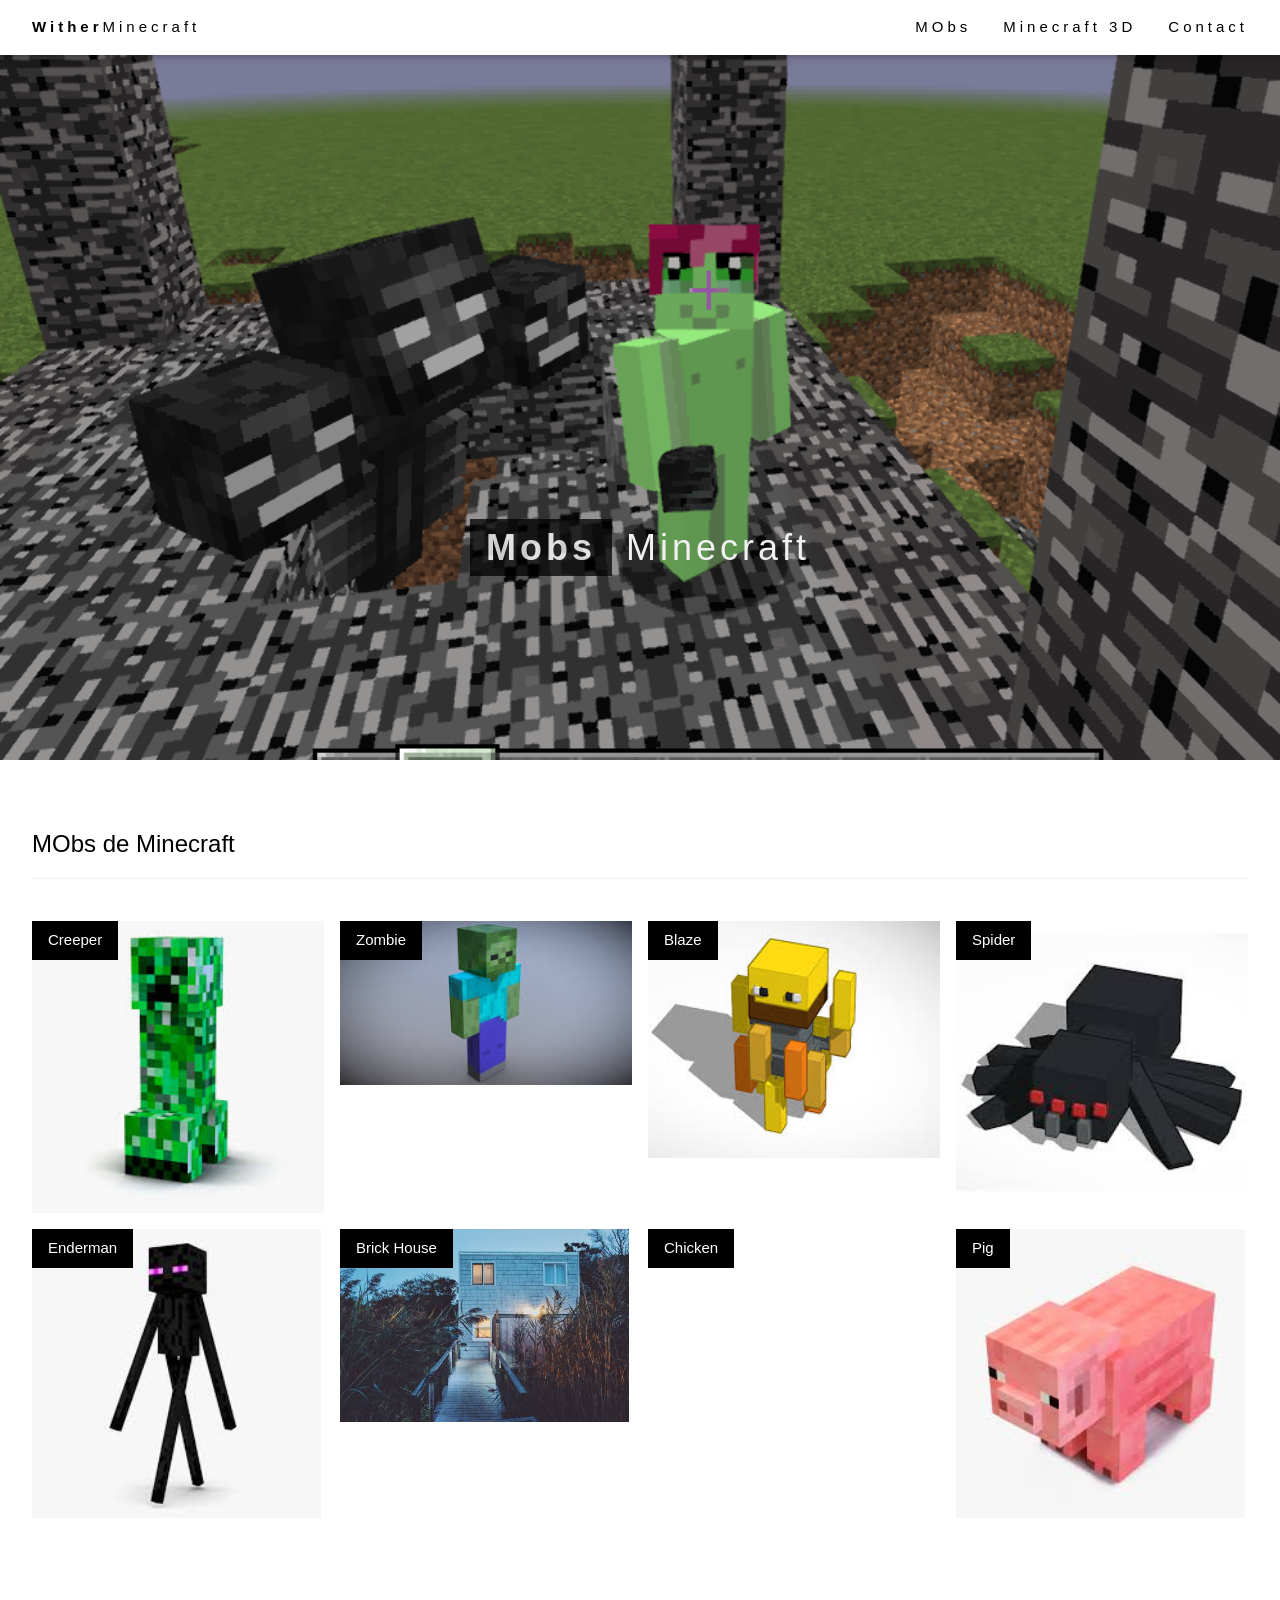
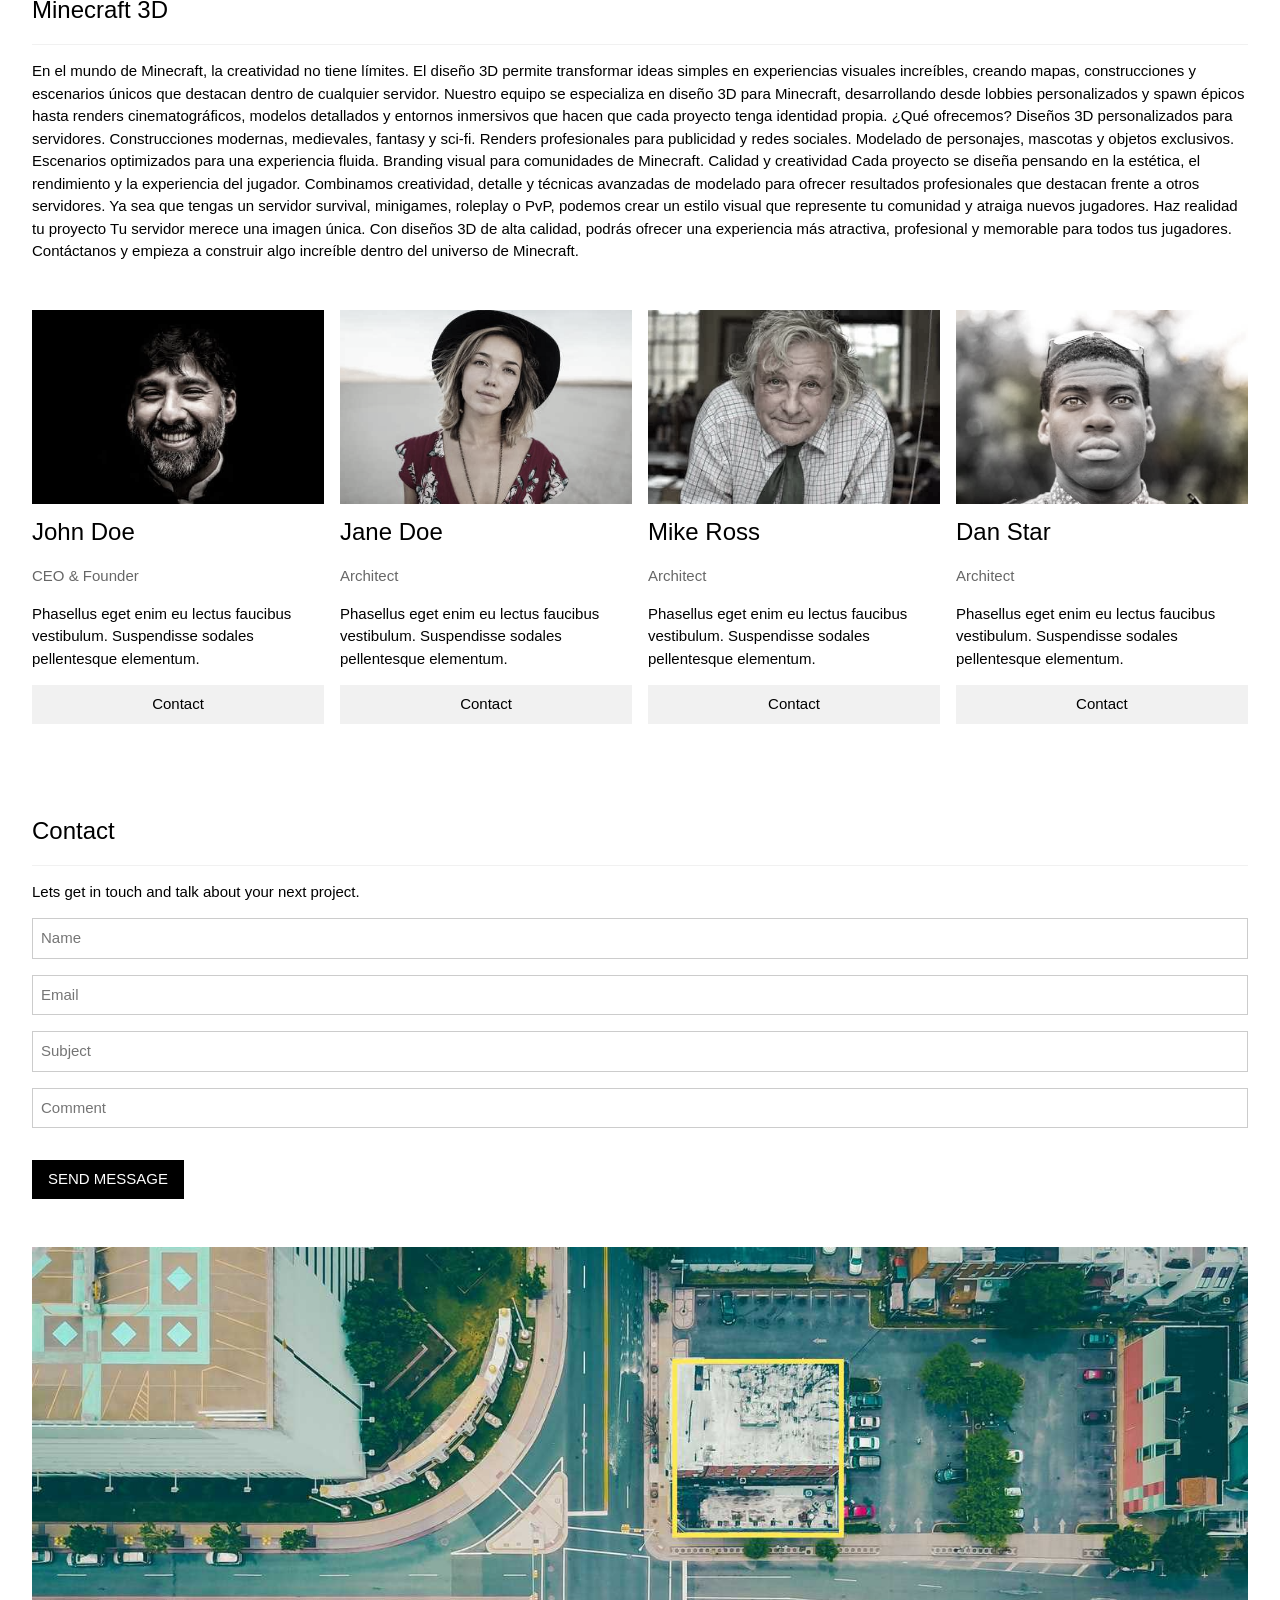
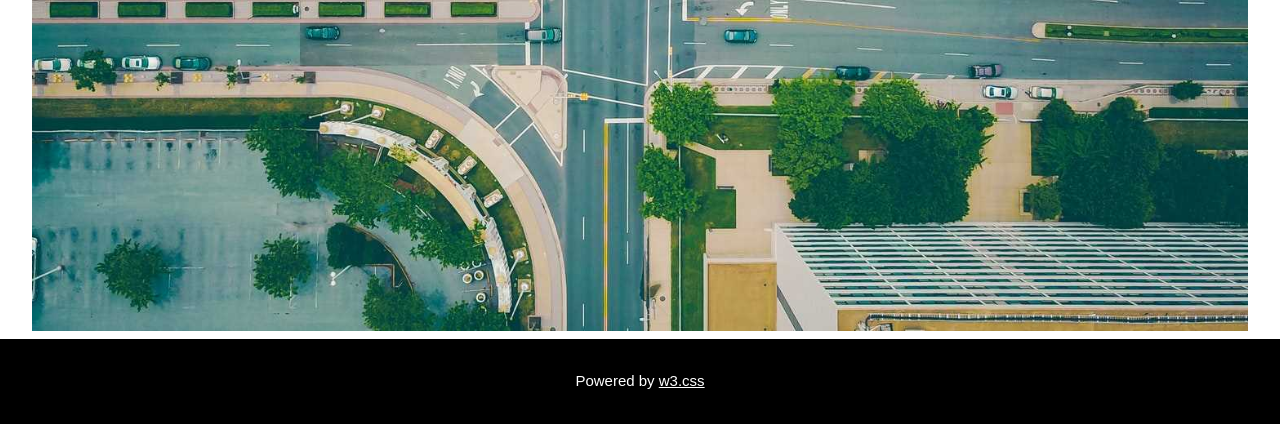
==== ejerciciosconplantillas/Minecraft.html @ 667d0022 "Add Minecraft-themed HTML template This HTML file serves as a template for a Minecraft-themed webpag" ====
<!DOCTYPE html>
<html>
<head>
<title>W3.CSS Template</title>
<meta charset="UTF-8">
<meta name="viewport" content="width=device-width, initial-scale=1">
<link rel="stylesheet" href=" hojadeestilo/style.css">
</head>
<body>

<!-- Navbar (sit on top) -->
<div class="w3-top">
  <div class="w3-bar w3-white w3-wide w3-padding w3-card">
    <a href="#home" class="w3-bar-item w3-button"><b>Wither</b>Minecraft</a>
    <!-- Float links to the right. Hide them on small screens -->
    <div class="w3-right w3-hide-small">
      <a href="#projects" class="w3-bar-item w3-button">MObs</a>
      <a href="#about" class="w3-bar-item w3-button">Minecraft 3D</a>
      <a href="#contact" class="w3-bar-item w3-button">Contact</a>
    </div>
  </div>
</div>

<!-- Header -->
<header class="w3-display-container w3-content w3-wide" style="max-width:1500px;" id="home">
  <img class="w3-image" src="imagenes/Screenshot 2026-05-13 09.23.02.png" alt="Architecture" width="1500" height="800">
  <div class="w3-display-middle w3-margin-top w3-center">
    <h1 class="w3-xxlarge w3-text-white"><span class="w3-padding w3-black w3-opacity-min"><b>Mobs</b></span> <span class="w3-hide-small w3-text-light-grey">Minecraft</span></h1>
  </div>
</header>

<!-- Page content -->
<div class="w3-content w3-padding" style="max-width:1564px">

  <!-- Project Section -->
  <div class="w3-container w3-padding-32" id="projects">
    <h3 class="w3-border-bottom w3-border-light-grey w3-padding-16">MObs de Minecraft</h3>
  </div>

  <div class="w3-row-padding">
    <div class="w3-col l3 m6 w3-margin-bottom">
      <div class="w3-display-container">
        <div class="w3-display-topleft w3-black w3-padding">Creeper</div>
        <img src="imagenes/descarga (9).jpeg" alt="Mob" style="width:100%">
      </div>
    </div>
    <div class="w3-col l3 m6 w3-margin-bottom">
      <div class="w3-display-container">
        <div class="w3-display-topleft w3-black w3-padding">Zombie</div>
        <img src="imagenes/descarga (10).jpeg" alt="Mob" style="width:100%">
      </div>
    </div>
    <div class="w3-col l3 m6 w3-margin-bottom">
      <div class="w3-display-container">
        <div class="w3-display-topleft w3-black w3-padding">Blaze</div>
        <img src="imagenes/descarga (11).jpeg" alt="MOb" style="width:100%">
      </div>
    </div>
    <div class="w3-col l3 m6 w3-margin-bottom">
      <div class="w3-display-container">
        <div class="w3-display-topleft w3-black w3-padding">Spider</div>
        <img src="imagenes/images (6).jpeg" alt="MObs" style="width:100%">
      </div>
    </div>
  </div>

  <div class="w3-row-padding">
    <div class="w3-col l3 m6 w3-margin-bottom">
      <div class="w3-display-container">
        <div class="w3-display-topleft w3-black w3-padding">Enderman</div>
        <img src="imagenes/images (8).jpeg" alt="House" style="width:99%">
      </div>
    </div>
    <div class="w3-col l3 m6 w3-margin-bottom">
      <div class="w3-display-container">
        <div class="w3-display-topleft w3-black w3-padding">Brick House</div>
        <img src="imagenes/house5.jpg" alt="House" style="width:99%">
      </div>
    </div>
    <div class="w3-col l3 m6 w3-margin-bottom">
      <div class="w3-display-container">
        <div class="w3-display-topleft w3-black w3-padding">Chicken</div>
        <img src="imagenes/images (1).png" alt="Mobs" style="width:99%">
      </div>
    </div>
    <div class="w3-col l3 m6 w3-margin-bottom">
      <div class="w3-display-container">
        <div class="w3-display-topleft w3-black w3-padding">Pig</div>
        <img src="imagenes/images (9).jpeg" alt="Mobs" style="width:99%">
      </div>
    </div>
  </div>

  <!-- About Section -->
  <div class="w3-container w3-padding-32" id="about">
    <h3 class="w3-border-bottom w3-border-light-grey w3-padding-16">Minecraft 3D</h3>
    <p>En el mundo de Minecraft, la creatividad no tiene límites. El diseño 3D permite transformar ideas simples en experiencias visuales increíbles, creando mapas, construcciones y escenarios únicos que destacan dentro de cualquier servidor.
Nuestro equipo se especializa en diseño 3D para Minecraft, desarrollando desde lobbies personalizados y spawn épicos hasta renders cinematográficos, modelos detallados y entornos inmersivos que hacen que cada proyecto tenga identidad propia.
¿Qué ofrecemos?


Diseños 3D personalizados para servidores.


Construcciones modernas, medievales, fantasy y sci-fi.


Renders profesionales para publicidad y redes sociales.


Modelado de personajes, mascotas y objetos exclusivos.


Escenarios optimizados para una experiencia fluida.


Branding visual para comunidades de Minecraft.


Calidad y creatividad
Cada proyecto se diseña pensando en la estética, el rendimiento y la experiencia del jugador. Combinamos creatividad, detalle y técnicas avanzadas de modelado para ofrecer resultados profesionales que destacan frente a otros servidores.
Ya sea que tengas un servidor survival, minigames, roleplay o PvP, podemos crear un estilo visual que represente tu comunidad y atraiga nuevos jugadores.
Haz realidad tu proyecto
Tu servidor merece una imagen única. Con diseños 3D de alta calidad, podrás ofrecer una experiencia más atractiva, profesional y memorable para todos tus jugadores.
Contáctanos y empieza a construir algo increíble dentro del universo de Minecraft.
    </p>
  </div>

  <div class="w3-row-padding w3-grayscale">
    <div class="w3-col l3 m6 w3-margin-bottom">
      <img src="imagenes/team2.jpg" alt="John" style="width:100%">
      <h3>John Doe</h3>
      <p class="w3-opacity">CEO & Founder</p>
      <p>Phasellus eget enim eu lectus faucibus vestibulum. Suspendisse sodales pellentesque elementum.</p>
      <p><button class="w3-button w3-light-grey w3-block">Contact</button></p>
    </div>
    <div class="w3-col l3 m6 w3-margin-bottom">
      <img src="imagenes/team1.jpg" alt="Jane" style="width:100%">
      <h3>Jane Doe</h3>
      <p class="w3-opacity">Architect</p>
      <p>Phasellus eget enim eu lectus faucibus vestibulum. Suspendisse sodales pellentesque elementum.</p>
      <p><button class="w3-button w3-light-grey w3-block">Contact</button></p>
    </div>
    <div class="w3-col l3 m6 w3-margin-bottom">
      <img src="imagenes/team3.jpg" alt="Mike" style="width:100%">
      <h3>Mike Ross</h3>
      <p class="w3-opacity">Architect</p>
      <p>Phasellus eget enim eu lectus faucibus vestibulum. Suspendisse sodales pellentesque elementum.</p>
      <p><button class="w3-button w3-light-grey w3-block">Contact</button></p>
    </div>
    <div class="w3-col l3 m6 w3-margin-bottom">
      <img src="imagenes/team4.jpg" alt="Dan" style="width:100%">
      <h3>Dan Star</h3>
      <p class="w3-opacity">Architect</p>
      <p>Phasellus eget enim eu lectus faucibus vestibulum. Suspendisse sodales pellentesque elementum.</p>
      <p><button class="w3-button w3-light-grey w3-block">Contact</button></p>
    </div>
  </div>

  <!-- Contact Section -->
  <div class="w3-container w3-padding-32" id="contact">
    <h3 class="w3-border-bottom w3-border-light-grey w3-padding-16">Contact</h3>
    <p>Lets get in touch and talk about your next project.</p>
    <form action="/action_page.php" target="_blank">
      <input class="w3-input w3-border" type="text" placeholder="Name" required name="Name">
      <input class="w3-input w3-section w3-border" type="text" placeholder="Email" required name="Email">
      <input class="w3-input w3-section w3-border" type="text" placeholder="Subject" required name="Subject">
      <input class="w3-input w3-section w3-border" type="text" placeholder="Comment" required name="Comment">
      <button class="w3-button w3-black w3-section" type="submit">
        <i class="fa fa-paper-plane"></i> SEND MESSAGE
      </button>
    </form>
  </div>
  
<!-- Image of location/map -->
<div class="w3-container">
  <img src="imagenes/map.jpg" class="w3-image" style="width:100%">
</div>

<!-- End page content -->
</div>


<!-- Footer -->
<footer class="w3-center w3-black w3-padding-16">
  <p>Powered by <a href="https://www.w3schools.com/w3css/default.asp" title="W3.CSS" target="_blank" class="w3-hover-text-green">w3.css</a></p>
</footer>

</body>
</html>
---- ejerciciosconplantillas/hojadeestilo/style.css ----
/* W3.CSS 4.15 December 2020 by Jan Egil and Borge Refsnes */
html{box-sizing:border-box}*,*:before,*:after{box-sizing:inherit}
/* Extract from normalize.css by Nicolas Gallagher and Jonathan Neal git.io/normalize */
html{-ms-text-size-adjust:100%;-webkit-text-size-adjust:100%}body{margin:0}
article,aside,details,figcaption,figure,footer,header,main,menu,nav,section{display:block}summary{display:list-item}
audio,canvas,progress,video{display:inline-block}progress{vertical-align:baseline}
audio:not([controls]){display:none;height:0}[hidden],template{display:none}
a{background-color:transparent}a:active,a:hover{outline-width:0}
abbr[title]{border-bottom:none;text-decoration:underline;text-decoration:underline dotted}
b,strong{font-weight:bolder}dfn{font-style:italic}mark{background:#ff0;color:#000}
small{font-size:80%}sub,sup{font-size:75%;line-height:0;position:relative;vertical-align:baseline}
sub{bottom:-0.25em}sup{top:-0.5em}figure{margin:1em 40px}img{border-style:none}
code,kbd,pre,samp{font-family:monospace,monospace;font-size:1em}hr{box-sizing:content-box;height:0;overflow:visible}
button,input,select,textarea,optgroup{font:inherit;margin:0}optgroup{font-weight:bold}
button,input{overflow:visible}button,select{text-transform:none}
button,[type=button],[type=reset],[type=submit]{-webkit-appearance:button}
button::-moz-focus-inner,[type=button]::-moz-focus-inner,[type=reset]::-moz-focus-inner,[type=submit]::-moz-focus-inner{border-style:none;padding:0}
button:-moz-focusring,[type=button]:-moz-focusring,[type=reset]:-moz-focusring,[type=submit]:-moz-focusring{outline:1px dotted ButtonText}
fieldset{border:1px solid #c0c0c0;margin:0 2px;padding:.35em .625em .75em}
legend{color:inherit;display:table;max-width:100%;padding:0;white-space:normal}textarea{overflow:auto}
[type=checkbox],[type=radio]{padding:0}
[type=number]::-webkit-inner-spin-button,[type=number]::-webkit-outer-spin-button{height:auto}
[type=search]{-webkit-appearance:textfield;outline-offset:-2px}
[type=search]::-webkit-search-decoration{-webkit-appearance:none}
::-webkit-file-upload-button{-webkit-appearance:button;font:inherit}
/* End extract */
html,body{font-family:Verdana,sans-serif;font-size:15px;line-height:1.5}html{overflow-x:hidden}
h1{font-size:36px}h2{font-size:30px}h3{font-size:24px}h4{font-size:20px}h5{font-size:18px}h6{font-size:16px}
.w3-serif{font-family:serif}.w3-sans-serif{font-family:sans-serif}.w3-cursive{font-family:cursive}.w3-monospace{font-family:monospace}
h1,h2,h3,h4,h5,h6{font-family:"Segoe UI",Arial,sans-serif;font-weight:400;margin:10px 0}.w3-wide{letter-spacing:4px}
hr{border:0;border-top:1px solid #eee;margin:20px 0}
.w3-image{max-width:100%;height:auto}img{vertical-align:middle}a{color:inherit}
.w3-table,.w3-table-all{border-collapse:collapse;border-spacing:0;width:100%;display:table}.w3-table-all{border:1px solid #ccc}
.w3-bordered tr,.w3-table-all tr{border-bottom:1px solid #ddd}.w3-striped tbody tr:nth-child(even){background-color:#f1f1f1}
.w3-table-all tr:nth-child(odd){background-color:#fff}.w3-table-all tr:nth-child(even){background-color:#f1f1f1}
.w3-hoverable tbody tr:hover,.w3-ul.w3-hoverable li:hover{background-color:#ccc}.w3-centered tr th,.w3-centered tr td{text-align:center}
.w3-table td,.w3-table th,.w3-table-all td,.w3-table-all th{padding:8px 8px;display:table-cell;text-align:left;vertical-align:top}
.w3-table th:first-child,.w3-table td:first-child,.w3-table-all th:first-child,.w3-table-all td:first-child{padding-left:16px}
.w3-btn,.w3-button{border:none;display:inline-block;padding:8px 16px;vertical-align:middle;overflow:hidden;text-decoration:none;color:inherit;background-color:inherit;text-align:center;cursor:pointer;white-space:nowrap}
.w3-btn:hover{box-shadow:0 8px 16px 0 rgba(0,0,0,0.2),0 6px 20px 0 rgba(0,0,0,0.19)}
.w3-btn,.w3-button{-webkit-touch-callout:none;-webkit-user-select:none;-khtml-user-select:none;-moz-user-select:none;-ms-user-select:none;user-select:none}   
.w3-disabled,.w3-btn:disabled,.w3-button:disabled{cursor:not-allowed;opacity:0.3}.w3-disabled *,:disabled *{pointer-events:none}
.w3-btn.w3-disabled:hover,.w3-btn:disabled:hover{box-shadow:none}
.w3-badge,.w3-tag{background-color:#000;color:#fff;display:inline-block;padding-left:8px;padding-right:8px;text-align:center}.w3-badge{border-radius:50%}
.w3-ul{list-style-type:none;padding:0;margin:0}.w3-ul li{padding:8px 16px;border-bottom:1px solid #ddd}.w3-ul li:last-child{border-bottom:none}
.w3-tooltip,.w3-display-container{position:relative}.w3-tooltip .w3-text{display:none}.w3-tooltip:hover .w3-text{display:inline-block}
.w3-ripple:active{opacity:0.5}.w3-ripple{transition:opacity 0s}
.w3-input{padding:8px;display:block;border:none;border-bottom:1px solid #ccc;width:100%}
.w3-select{padding:9px 0;width:100%;border:none;border-bottom:1px solid #ccc}
.w3-dropdown-click,.w3-dropdown-hover{position:relative;display:inline-block;cursor:pointer}
.w3-dropdown-hover:hover .w3-dropdown-content{display:block}
.w3-dropdown-hover:first-child,.w3-dropdown-click:hover{background-color:#ccc;color:#000}
.w3-dropdown-hover:hover > .w3-button:first-child,.w3-dropdown-click:hover > .w3-button:first-child{background-color:#ccc;color:#000}
.w3-dropdown-content{cursor:auto;color:#000;background-color:#fff;display:none;position:absolute;min-width:160px;margin:0;padding:0;z-index:1}
.w3-check,.w3-radio{width:24px;height:24px;position:relative;top:6px}
.w3-sidebar{height:100%;width:200px;background-color:#fff;position:fixed!important;z-index:1;overflow:auto}
.w3-bar-block .w3-dropdown-hover,.w3-bar-block .w3-dropdown-click{width:100%}
.w3-bar-block .w3-dropdown-hover .w3-dropdown-content,.w3-bar-block .w3-dropdown-click .w3-dropdown-content{min-width:100%}
.w3-bar-block .w3-dropdown-hover .w3-button,.w3-bar-block .w3-dropdown-click .w3-button{width:100%;text-align:left;padding:8px 16px}
.w3-main,#main{transition:margin-left .4s}
.w3-modal{z-index:3;display:none;padding-top:100px;position:fixed;left:0;top:0;width:100%;height:100%;overflow:auto;background-color:rgb(0,0,0);background-color:rgba(0,0,0,0.4)}
.w3-modal-content{margin:auto;background-color:#fff;position:relative;padding:0;outline:0;width:600px}
.w3-bar{width:100%;overflow:hidden}.w3-center .w3-bar{display:inline-block;width:auto}
.w3-bar .w3-bar-item{padding:8px 16px;float:left;width:auto;border:none;display:block;outline:0}
.w3-bar .w3-dropdown-hover,.w3-bar .w3-dropdown-click{position:static;float:left}
.w3-bar .w3-button{white-space:normal}
.w3-bar-block .w3-bar-item{width:100%;display:block;padding:8px 16px;text-align:left;border:none;white-space:normal;float:none;outline:0}
.w3-bar-block.w3-center .w3-bar-item{text-align:center}.w3-block{display:block;width:100%}
.w3-responsive{display:block;overflow-x:auto}
.w3-container:after,.w3-container:before,.w3-panel:after,.w3-panel:before,.w3-row:after,.w3-row:before,.w3-row-padding:after,.w3-row-padding:before,
.w3-cell-row:before,.w3-cell-row:after,.w3-clear:after,.w3-clear:before,.w3-bar:before,.w3-bar:after{content:"";display:table;clear:both}
.w3-col,.w3-half,.w3-third,.w3-twothird,.w3-threequarter,.w3-quarter{float:left;width:100%}
.w3-col.s1{width:8.33333%}.w3-col.s2{width:16.66666%}.w3-col.s3{width:24.99999%}.w3-col.s4{width:33.33333%}
.w3-col.s5{width:41.66666%}.w3-col.s6{width:49.99999%}.w3-col.s7{width:58.33333%}.w3-col.s8{width:66.66666%}
.w3-col.s9{width:74.99999%}.w3-col.s10{width:83.33333%}.w3-col.s11{width:91.66666%}.w3-col.s12{width:99.99999%}
@media (min-width:601px){.w3-col.m1{width:8.33333%}.w3-col.m2{width:16.66666%}.w3-col.m3,.w3-quarter{width:24.99999%}.w3-col.m4,.w3-third{width:33.33333%}
.w3-col.m5{width:41.66666%}.w3-col.m6,.w3-half{width:49.99999%}.w3-col.m7{width:58.33333%}.w3-col.m8,.w3-twothird{width:66.66666%}
.w3-col.m9,.w3-threequarter{width:74.99999%}.w3-col.m10{width:83.33333%}.w3-col.m11{width:91.66666%}.w3-col.m12{width:99.99999%}}
@media (min-width:993px){.w3-col.l1{width:8.33333%}.w3-col.l2{width:16.66666%}.w3-col.l3{width:24.99999%}.w3-col.l4{width:33.33333%}
.w3-col.l5{width:41.66666%}.w3-col.l6{width:49.99999%}.w3-col.l7{width:58.33333%}.w3-col.l8{width:66.66666%}
.w3-col.l9{width:74.99999%}.w3-col.l10{width:83.33333%}.w3-col.l11{width:91.66666%}.w3-col.l12{width:99.99999%}}
.w3-rest{overflow:hidden}.w3-stretch{margin-left:-16px;margin-right:-16px}
.w3-content,.w3-auto{margin-left:auto;margin-right:auto}.w3-content{max-width:980px}.w3-auto{max-width:1140px}
.w3-cell-row{display:table;width:100%}.w3-cell{display:table-cell}
.w3-cell-top{vertical-align:top}.w3-cell-middle{vertical-align:middle}.w3-cell-bottom{vertical-align:bottom}
.w3-hide{display:none!important}.w3-show-block,.w3-show{display:block!important}.w3-show-inline-block{display:inline-block!important}
@media (max-width:1205px){.w3-auto{max-width:95%}}
@media (max-width:600px){.w3-modal-content{margin:0 10px;width:auto!important}.w3-modal{padding-top:30px}
.w3-dropdown-hover.w3-mobile .w3-dropdown-content,.w3-dropdown-click.w3-mobile .w3-dropdown-content{position:relative}	
.w3-hide-small{display:none!important}.w3-mobile{display:block;width:100%!important}.w3-bar-item.w3-mobile,.w3-dropdown-hover.w3-mobile,.w3-dropdown-click.w3-mobile{text-align:center}
.w3-dropdown-hover.w3-mobile,.w3-dropdown-hover.w3-mobile .w3-btn,.w3-dropdown-hover.w3-mobile .w3-button,.w3-dropdown-click.w3-mobile,.w3-dropdown-click.w3-mobile .w3-btn,.w3-dropdown-click.w3-mobile .w3-button{width:100%}}
@media (max-width:768px){.w3-modal-content{width:500px}.w3-modal{padding-top:50px}}
@media (min-width:993px){.w3-modal-content{width:900px}.w3-hide-large{display:none!important}.w3-sidebar.w3-collapse{display:block!important}}
@media (max-width:992px) and (min-width:601px){.w3-hide-medium{display:none!important}}
@media (max-width:992px){.w3-sidebar.w3-collapse{display:none}.w3-main{margin-left:0!important;margin-right:0!important}.w3-auto{max-width:100%}}
.w3-top,.w3-bottom{position:fixed;width:100%;z-index:1}.w3-top{top:0}.w3-bottom{bottom:0}
.w3-overlay{position:fixed;display:none;width:100%;height:100%;top:0;left:0;right:0;bottom:0;background-color:rgba(0,0,0,0.5);z-index:2}
.w3-display-topleft{position:absolute;left:0;top:0}.w3-display-topright{position:absolute;right:0;top:0}
.w3-display-bottomleft{position:absolute;left:0;bottom:0}.w3-display-bottomright{position:absolute;right:0;bottom:0}
.w3-display-middle{position:absolute;top:70%;left:50%;transform:translate(-50%,-50%);-ms-transform:translate(-50%,-50%)}
.w3-display-left{position:absolute;top:50%;left:0%;transform:translate(0%,-50%);-ms-transform:translate(-0%,-50%)}
.w3-display-right{position:absolute;top:50%;right:0%;transform:translate(0%,-50%);-ms-transform:translate(0%,-50%)}
.w3-display-topmiddle{position:absolute;left:50%;top:0;transform:translate(-50%,0%);-ms-transform:translate(-50%,0%)}
.w3-display-bottommiddle{position:absolute;left:50%;bottom:0;transform:translate(-50%,0%);-ms-transform:translate(-50%,0%)}
.w3-display-container:hover .w3-display-hover{display:block}.w3-display-container:hover span.w3-display-hover{display:inline-block}.w3-display-hover{display:none}
.w3-display-position{position:absolute}
.w3-circle{border-radius:50%}
.w3-round-small{border-radius:2px}.w3-round,.w3-round-medium{border-radius:4px}.w3-round-large{border-radius:8px}.w3-round-xlarge{border-radius:16px}.w3-round-xxlarge{border-radius:32px}
.w3-row-padding,.w3-row-padding>.w3-half,.w3-row-padding>.w3-third,.w3-row-padding>.w3-twothird,.w3-row-padding>.w3-threequarter,.w3-row-padding>.w3-quarter,.w3-row-padding>.w3-col{padding:0 8px}
.w3-container,.w3-panel{padding:0.01em 16px}.w3-panel{margin-top:16px;margin-bottom:16px}
.w3-code,.w3-codespan{font-family:Consolas,"courier new";font-size:16px}
.w3-code{width:auto;background-color:#fff;padding:8px 12px;border-left:4px solid #4CAF50;word-wrap:break-word}
.w3-codespan{color:crimson;background-color:#f1f1f1;padding-left:4px;padding-right:4px;font-size:110%}
.w3-card,.w3-card-2{box-shadow:0 2px 5px 0 rgba(0,0,0,0.16),0 2px 10px 0 rgba(0,0,0,0.12)}
.w3-card-4,.w3-hover-shadow:hover{box-shadow:0 4px 10px 0 rgba(0,0,0,0.2),0 4px 20px 0 rgba(0,0,0,0.19)}
.w3-spin{animation:w3-spin 2s infinite linear}@keyframes w3-spin{0%{transform:rotate(0deg)}100%{transform:rotate(359deg)}}
.w3-animate-fading{animation:fading 10s infinite}@keyframes fading{0%{opacity:0}50%{opacity:1}100%{opacity:0}}
.w3-animate-opacity{animation:opac 0.8s}@keyframes opac{from{opacity:0} to{opacity:1}}
.w3-animate-top{position:relative;animation:animatetop 0.4s}@keyframes animatetop{from{top:-300px;opacity:0} to{top:0;opacity:1}}
.w3-animate-left{position:relative;animation:animateleft 0.4s}@keyframes animateleft{from{left:-300px;opacity:0} to{left:0;opacity:1}}
.w3-animate-right{position:relative;animation:animateright 0.4s}@keyframes animateright{from{right:-300px;opacity:0} to{right:0;opacity:1}}
.w3-animate-bottom{position:relative;animation:animatebottom 0.4s}@keyframes animatebottom{from{bottom:-300px;opacity:0} to{bottom:0;opacity:1}}
.w3-animate-zoom {animation:animatezoom 0.6s}@keyframes animatezoom{from{transform:scale(0)} to{transform:scale(1)}}
.w3-animate-input{transition:width 0.4s ease-in-out}.w3-animate-input:focus{width:100%!important}
.w3-opacity,.w3-hover-opacity:hover{opacity:0.60}.w3-opacity-off,.w3-hover-opacity-off:hover{opacity:1}
.w3-opacity-max{opacity:0.25}.w3-opacity-min{opacity:0.75}
.w3-greyscale-max,.w3-grayscale-max,.w3-hover-greyscale:hover,.w3-hover-grayscale:hover{filter:grayscale(100%)}
.w3-greyscale,.w3-grayscale{filter:grayscale(75%)}.w3-greyscale-min,.w3-grayscale-min{filter:grayscale(50%)}
.w3-sepia{filter:sepia(75%)}.w3-sepia-max,.w3-hover-sepia:hover{filter:sepia(100%)}.w3-sepia-min{filter:sepia(50%)}
.w3-tiny{font-size:10px!important}.w3-small{font-size:12px!important}.w3-medium{font-size:15px!important}.w3-large{font-size:18px!important}
.w3-xlarge{font-size:24px!important}.w3-xxlarge{font-size:36px!important}.w3-xxxlarge{font-size:48px!important}.w3-jumbo{font-size:64px!important}
.w3-left-align{text-align:left!important}.w3-right-align{text-align:right!important}.w3-justify{text-align:justify!important}.w3-center{text-align:center!important}
.w3-border-0{border:0!important}.w3-border{border:1px solid #ccc!important}
.w3-border-top{border-top:1px solid #ccc!important}.w3-border-bottom{border-bottom:1px solid #ccc!important}
.w3-border-left{border-left:1px solid #ccc!important}.w3-border-right{border-right:1px solid #ccc!important}
.w3-topbar{border-top:6px solid #ccc!important}.w3-bottombar{border-bottom:6px solid #ccc!important}
.w3-leftbar{border-left:6px solid #ccc!important}.w3-rightbar{border-right:6px solid #ccc!important}
.w3-section,.w3-code{margin-top:16px!important;margin-bottom:16px!important}
.w3-margin{margin:16px!important}.w3-margin-top{margin-top:16px!important}.w3-margin-bottom{margin-bottom:16px!important}
.w3-margin-left{margin-left:16px!important}.w3-margin-right{margin-right:16px!important}
.w3-padding-small{padding:4px 8px!important}.w3-padding{padding:8px 16px!important}.w3-padding-large{padding:12px 24px!important}
.w3-padding-16{padding-top:16px!important;padding-bottom:16px!important}.w3-padding-24{padding-top:24px!important;padding-bottom:24px!important}
.w3-padding-32{padding-top:32px!important;padding-bottom:32px!important}.w3-padding-48{padding-top:48px!important;padding-bottom:48px!important}
.w3-padding-64{padding-top:64px!important;padding-bottom:64px!important}
.w3-padding-top-64{padding-top:64px!important}.w3-padding-top-48{padding-top:48px!important}
.w3-padding-top-32{padding-top:32px!important}.w3-padding-top-24{padding-top:24px!important}
.w3-left{float:left!important}.w3-right{float:right!important}
.w3-button:hover{color:#000!important;background-color:#ccc!important}
.w3-transparent,.w3-hover-none:hover{background-color:transparent!important}
.w3-hover-none:hover{box-shadow:none!important}
/* Colors */
.w3-amber,.w3-hover-amber:hover{color:#000!important;background-color:#ffc107!important}
.w3-aqua,.w3-hover-aqua:hover{color:#000!important;background-color:#00ffff!important}
.w3-blue,.w3-hover-blue:hover{color:#fff!important;background-color:#2196F3!important}
.w3-light-blue,.w3-hover-light-blue:hover{color:#000!important;background-color:#87CEEB!important}
.w3-brown,.w3-hover-brown:hover{color:#fff!important;background-color:#795548!important}
.w3-cyan,.w3-hover-cyan:hover{color:#000!important;background-color:#00bcd4!important}
.w3-blue-grey,.w3-hover-blue-grey:hover,.w3-blue-gray,.w3-hover-blue-gray:hover{color:#fff!important;background-color:#607d8b!important}
.w3-green,.w3-hover-green:hover{color:#fff!important;background-color:#4CAF50!important}
.w3-light-green,.w3-hover-light-green:hover{color:#000!important;background-color:#8bc34a!important}
.w3-indigo,.w3-hover-indigo:hover{color:#fff!important;background-color:#3f51b5!important}
.w3-khaki,.w3-hover-khaki:hover{color:#000!important;background-color:#f0e68c!important}
.w3-lime,.w3-hover-lime:hover{color:#000!important;background-color:#cddc39!important}
.w3-orange,.w3-hover-orange:hover{color:#000!important;background-color:#ff9800!important}
.w3-deep-orange,.w3-hover-deep-orange:hover{color:#fff!important;background-color:#ff5722!important}
.w3-pink,.w3-hover-pink:hover{color:#fff!important;background-color:#e91e63!important}
.w3-purple,.w3-hover-purple:hover{color:#fff!important;background-color:#9c27b0!important}
.w3-deep-purple,.w3-hover-deep-purple:hover{color:#fff!important;background-color:#673ab7!important}
.w3-red,.w3-hover-red:hover{color:#fff!important;background-color:#f44336!important}
.w3-sand,.w3-hover-sand:hover{color:#000!important;background-color:#fdf5e6!important}
.w3-teal,.w3-hover-teal:hover{color:#fff!important;background-color:#009688!important}
.w3-yellow,.w3-hover-yellow:hover{color:#000!important;background-color:#ffeb3b!important}
.w3-white,.w3-hover-white:hover{color:#000!important;background-color:#fff!important}
.w3-black,.w3-hover-black:hover{color:#fff!important;background-color:#000!important}
.w3-grey,.w3-hover-grey:hover,.w3-gray,.w3-hover-gray:hover{color:#000!important;background-color:#9e9e9e!important}
.w3-light-grey,.w3-hover-light-grey:hover,.w3-light-gray,.w3-hover-light-gray:hover{color:#000!important;background-color:#f1f1f1!important}
.w3-dark-grey,.w3-hover-dark-grey:hover,.w3-dark-gray,.w3-hover-dark-gray:hover{color:#fff!important;background-color:#616161!important}
.w3-pale-red,.w3-hover-pale-red:hover{color:#000!important;background-color:#ffdddd!important}
.w3-pale-green,.w3-hover-pale-green:hover{color:#000!important;background-color:#ddffdd!important}
.w3-pale-yellow,.w3-hover-pale-yellow:hover{color:#000!important;background-color:#ffffcc!important}
.w3-pale-blue,.w3-hover-pale-blue:hover{color:#000!important;background-color:#ddffff!important}
.w3-text-amber,.w3-hover-text-amber:hover{color:#ffc107!important}
.w3-text-aqua,.w3-hover-text-aqua:hover{color:#00ffff!important}
.w3-text-blue,.w3-hover-text-blue:hover{color:#2196F3!important}
.w3-text-light-blue,.w3-hover-text-light-blue:hover{color:#87CEEB!important}
.w3-text-brown,.w3-hover-text-brown:hover{color:#795548!important}
.w3-text-cyan,.w3-hover-text-cyan:hover{color:#00bcd4!important}
.w3-text-blue-grey,.w3-hover-text-blue-grey:hover,.w3-text-blue-gray,.w3-hover-text-blue-gray:hover{color:#607d8b!important}
.w3-text-green,.w3-hover-text-green:hover{color:#4CAF50!important}
.w3-text-light-green,.w3-hover-text-light-green:hover{color:#8bc34a!important}
.w3-text-indigo,.w3-hover-text-indigo:hover{color:#3f51b5!important}
.w3-text-khaki,.w3-hover-text-khaki:hover{color:#b4aa50!important}
.w3-text-lime,.w3-hover-text-lime:hover{color:#cddc39!important}
.w3-text-orange,.w3-hover-text-orange:hover{color:#ff9800!important}
.w3-text-deep-orange,.w3-hover-text-deep-orange:hover{color:#ff5722!important}
.w3-text-pink,.w3-hover-text-pink:hover{color:#e91e63!important}
.w3-text-purple,.w3-hover-text-purple:hover{color:#9c27b0!important}
.w3-text-deep-purple,.w3-hover-text-deep-purple:hover{color:#673ab7!important}
.w3-text-red,.w3-hover-text-red:hover{color:#f44336!important}
.w3-text-sand,.w3-hover-text-sand:hover{color:#fdf5e6!important}
.w3-text-teal,.w3-hover-text-teal:hover{color:#009688!important}
.w3-text-yellow,.w3-hover-text-yellow:hover{color:#d2be0e!important}
.w3-text-white,.w3-hover-text-white:hover{color:#fff!important}
.w3-text-black,.w3-hover-text-black:hover{color:#000!important}
.w3-text-grey,.w3-hover-text-grey:hover,.w3-text-gray,.w3-hover-text-gray:hover{color:#757575!important}
.w3-text-light-grey,.w3-hover-text-light-grey:hover,.w3-text-light-gray,.w3-hover-text-light-gray:hover{color:#f1f1f1!important}
.w3-text-dark-grey,.w3-hover-text-dark-grey:hover,.w3-text-dark-gray,.w3-hover-text-dark-gray:hover{color:#3a3a3a!important}
.w3-border-amber,.w3-hover-border-amber:hover{border-color:#ffc107!important}
.w3-border-aqua,.w3-hover-border-aqua:hover{border-color:#00ffff!important}
.w3-border-blue,.w3-hover-border-blue:hover{border-color:#2196F3!important}
.w3-border-light-blue,.w3-hover-border-light-blue:hover{border-color:#87CEEB!important}
.w3-border-brown,.w3-hover-border-brown:hover{border-color:#795548!important}
.w3-border-cyan,.w3-hover-border-cyan:hover{border-color:#00bcd4!important}
.w3-border-blue-grey,.w3-hover-border-blue-grey:hover,.w3-border-blue-gray,.w3-hover-border-blue-gray:hover{border-color:#607d8b!important}
.w3-border-green,.w3-hover-border-green:hover{border-color:#4CAF50!important}
.w3-border-light-green,.w3-hover-border-light-green:hover{border-color:#8bc34a!important}
.w3-border-indigo,.w3-hover-border-indigo:hover{border-color:#3f51b5!important}
.w3-border-khaki,.w3-hover-border-khaki:hover{border-color:#f0e68c!important}
.w3-border-lime,.w3-hover-border-lime:hover{border-color:#cddc39!important}
.w3-border-orange,.w3-hover-border-orange:hover{border-color:#ff9800!important}
.w3-border-deep-orange,.w3-hover-border-deep-orange:hover{border-color:#ff5722!important}
.w3-border-pink,.w3-hover-border-pink:hover{border-color:#e91e63!important}
.w3-border-purple,.w3-hover-border-purple:hover{border-color:#9c27b0!important}
.w3-border-deep-purple,.w3-hover-border-deep-purple:hover{border-color:#673ab7!important}
.w3-border-red,.w3-hover-border-red:hover{border-color:#f44336!important}
.w3-border-sand,.w3-hover-border-sand:hover{border-color:#fdf5e6!important}
.w3-border-teal,.w3-hover-border-teal:hover{border-color:#009688!important}
.w3-border-yellow,.w3-hover-border-yellow:hover{border-color:#ffeb3b!important}
.w3-border-white,.w3-hover-border-white:hover{border-color:#fff!important}
.w3-border-black,.w3-hover-border-black:hover{border-color:#000!important}
.w3-border-grey,.w3-hover-border-grey:hover,.w3-border-gray,.w3-hover-border-gray:hover{border-color:#9e9e9e!important}
.w3-border-light-grey,.w3-hover-border-light-grey:hover,.w3-border-light-gray,.w3-hover-border-light-gray:hover{border-color:#f1f1f1!important}
.w3-border-dark-grey,.w3-hover-border-dark-grey:hover,.w3-border-dark-gray,.w3-hover-border-dark-gray:hover{border-color:#616161!important}
.w3-border-pale-red,.w3-hover-border-pale-red:hover{border-color:#ffe7e7!important}.w3-border-pale-green,.w3-hover-border-pale-green:hover{border-color:#e7ffe7!important}
.w3-border-pale-yellow,.w3-hover-border-pale-yellow:hover{border-color:#ffffcc!important}.w3-border-pale-blue,.w3-hover-border-pale-blue:hover{border-color:#e7ffff!important}
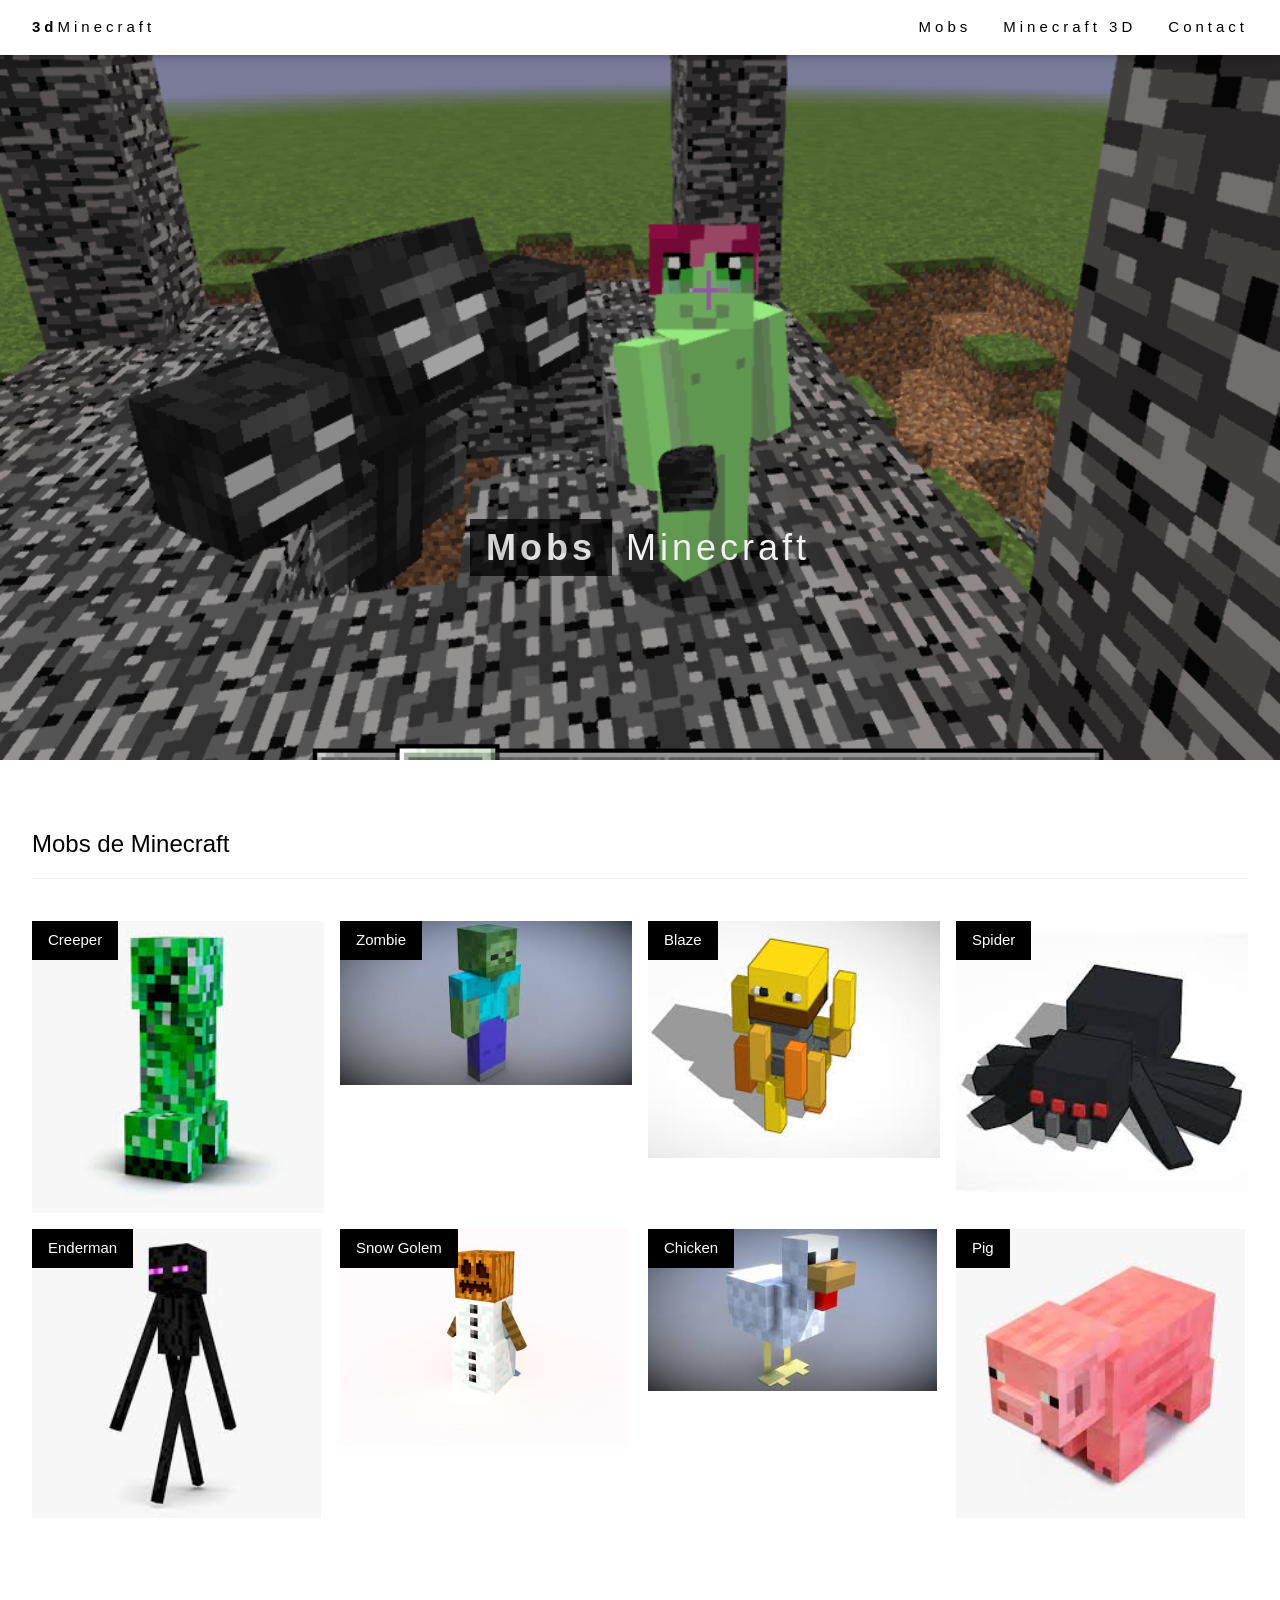
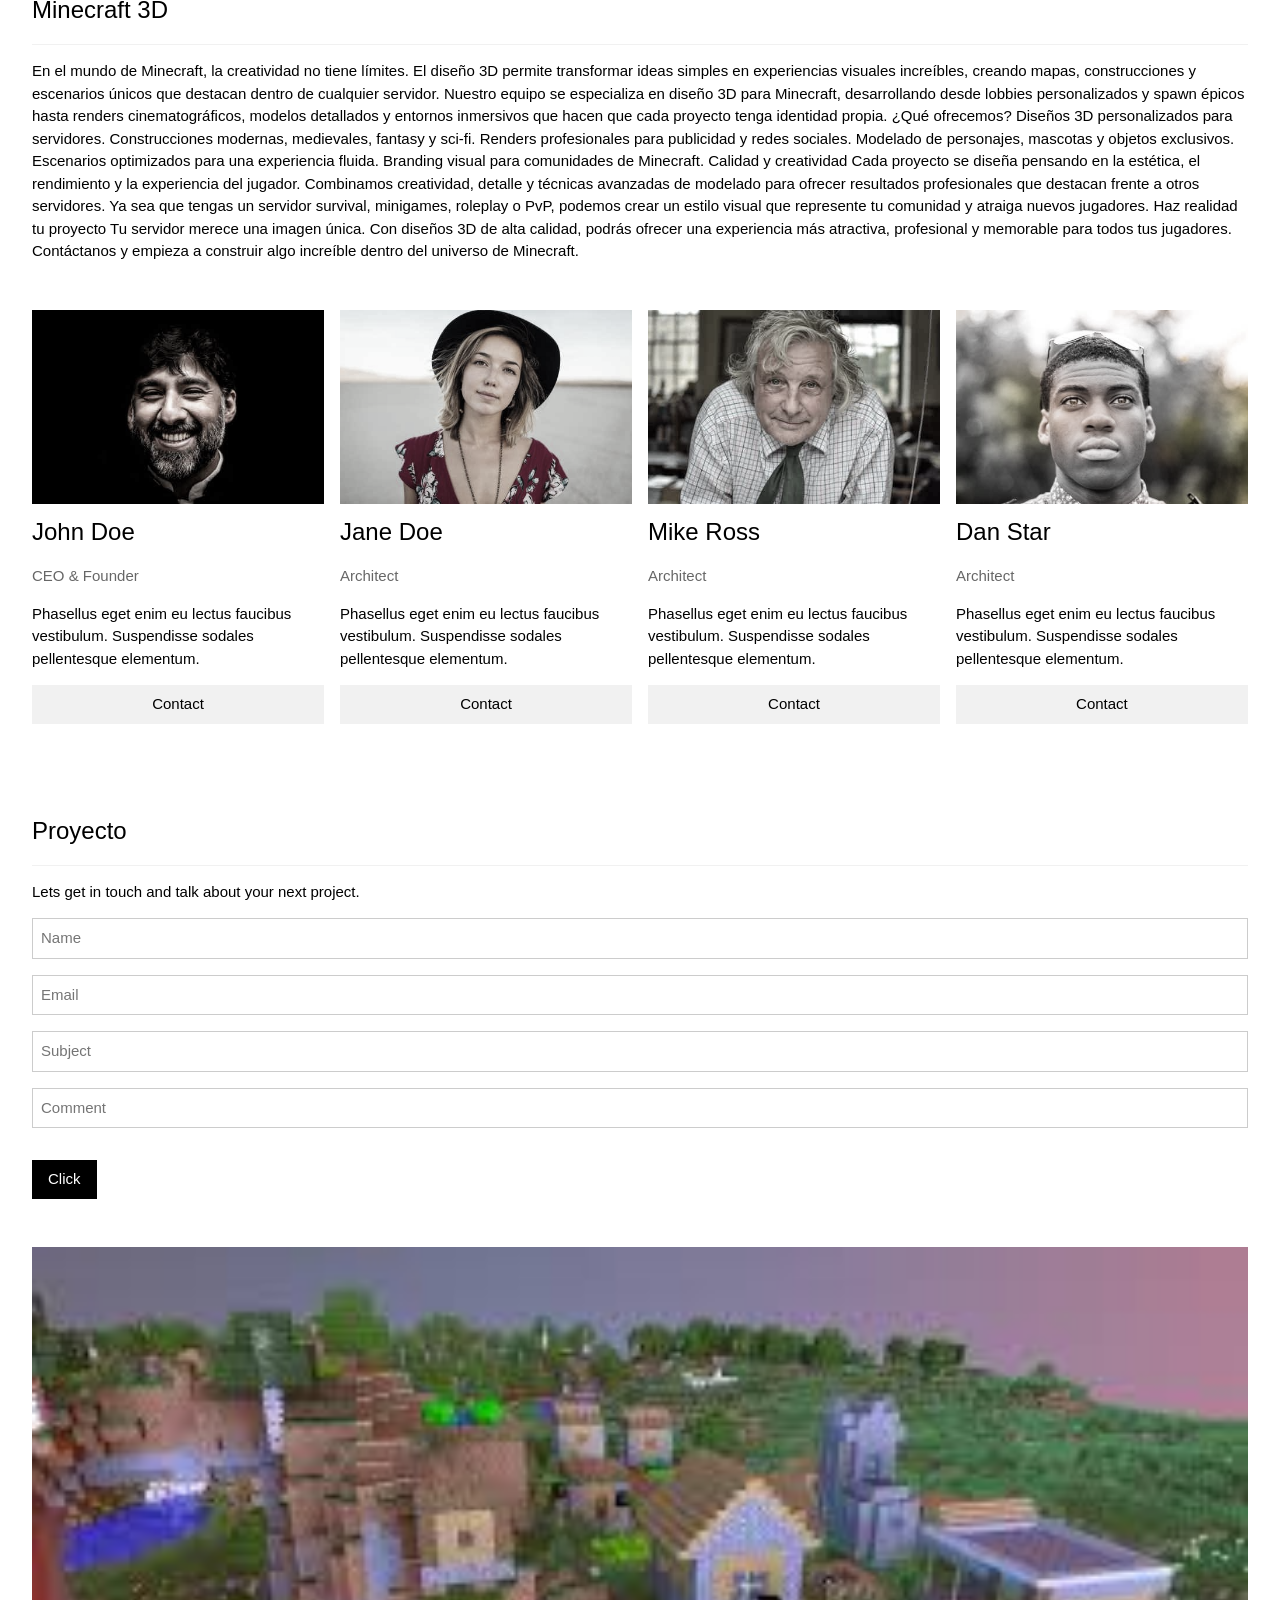
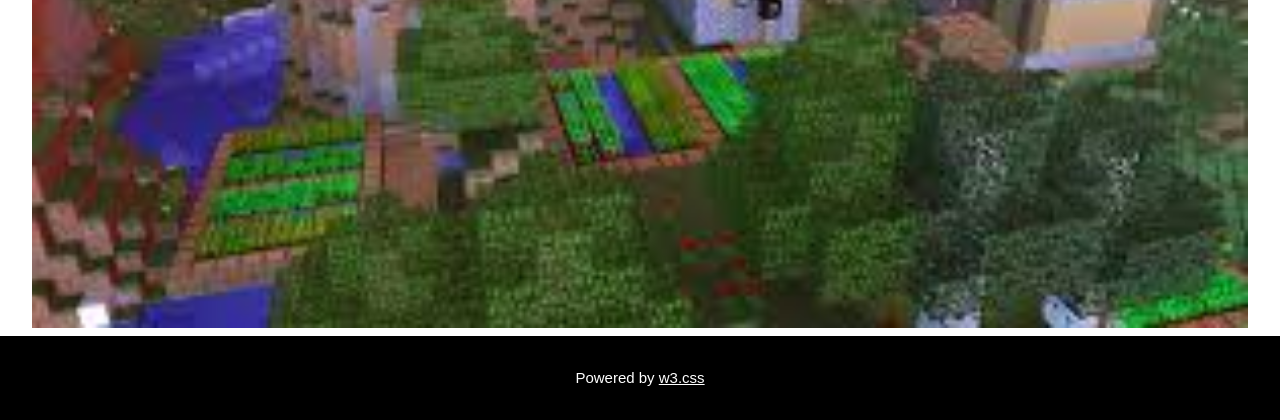
==== commit b5cdb36b: "Update Minecraft.html with new content and images" ====
--- a/ejerciciosconplantillas/Minecraft.html
+++ b/ejerciciosconplantillas/Minecraft.html
@@ -12,10 +12,10 @@
 <!-- Navbar (sit on top) -->
 <div class="w3-top">
   <div class="w3-bar w3-white w3-wide w3-padding w3-card">
-    <a href="#home" class="w3-bar-item w3-button"><b>Wither</b>Minecraft</a>
+    <a href="#home" class="w3-bar-item w3-button"><b>3d</b>Minecraft</a>
     <!-- Float links to the right. Hide them on small screens -->
     <div class="w3-right w3-hide-small">
-      <a href="#projects" class="w3-bar-item w3-button">MObs</a>
+      <a href="#projects" class="w3-bar-item w3-button">Mobs</a>
       <a href="#about" class="w3-bar-item w3-button">Minecraft 3D</a>
       <a href="#contact" class="w3-bar-item w3-button">Contact</a>
     </div>
@@ -35,7 +35,7 @@
 
   <!-- Project Section -->
   <div class="w3-container w3-padding-32" id="projects">
-    <h3 class="w3-border-bottom w3-border-light-grey w3-padding-16">MObs de Minecraft</h3>
+    <h3 class="w3-border-bottom w3-border-light-grey w3-padding-16">Mobs de Minecraft</h3>
   </div>
 
   <div class="w3-row-padding">
@@ -74,14 +74,14 @@
     </div>
     <div class="w3-col l3 m6 w3-margin-bottom">
       <div class="w3-display-container">
-        <div class="w3-display-topleft w3-black w3-padding">Brick House</div>
-        <img src="imagenes/house5.jpg" alt="House" style="width:99%">
+        <div class="w3-display-topleft w3-black w3-padding">Snow Golem</div>
+        <img src="imagenes/9j8exv4l.jpg" alt="House" style="width:99%">
       </div>
     </div>
     <div class="w3-col l3 m6 w3-margin-bottom">
       <div class="w3-display-container">
         <div class="w3-display-topleft w3-black w3-padding">Chicken</div>
-        <img src="imagenes/images (1).png" alt="Mobs" style="width:99%">
+        <img src="imagenes/descarga (13).jpeg" alt="Mobs" style="width:99%">
       </div>
     </div>
     <div class="w3-col l3 m6 w3-margin-bottom">
@@ -160,7 +160,7 @@
 
   <!-- Contact Section -->
   <div class="w3-container w3-padding-32" id="contact">
-    <h3 class="w3-border-bottom w3-border-light-grey w3-padding-16">Contact</h3>
+    <h3 class="w3-border-bottom w3-border-light-grey w3-padding-16">Proyecto</h3>
     <p>Lets get in touch and talk about your next project.</p>
     <form action="/action_page.php" target="_blank">
       <input class="w3-input w3-border" type="text" placeholder="Name" required name="Name">
@@ -168,14 +168,14 @@
       <input class="w3-input w3-section w3-border" type="text" placeholder="Subject" required name="Subject">
       <input class="w3-input w3-section w3-border" type="text" placeholder="Comment" required name="Comment">
       <button class="w3-button w3-black w3-section" type="submit">
-        <i class="fa fa-paper-plane"></i> SEND MESSAGE
+        <i class="fa fa-paper-plane"></i> Click
       </button>
-    </form>
+   <form action="https://www.tinkercad.com/things/baPpJDL25WH-minecraft/edit?returnTo=https%3A%2F%2Fwww.tinkercad.com%2Fdashboard" target="_blank">
   </div>
   
 <!-- Image of location/map -->
 <div class="w3-container">
-  <img src="imagenes/map.jpg" class="w3-image" style="width:100%">
+  <img src="imagenes/descarga (14).jpeg" class="w3-image" style="width:100%">
 </div>
 
 <!-- End page content -->
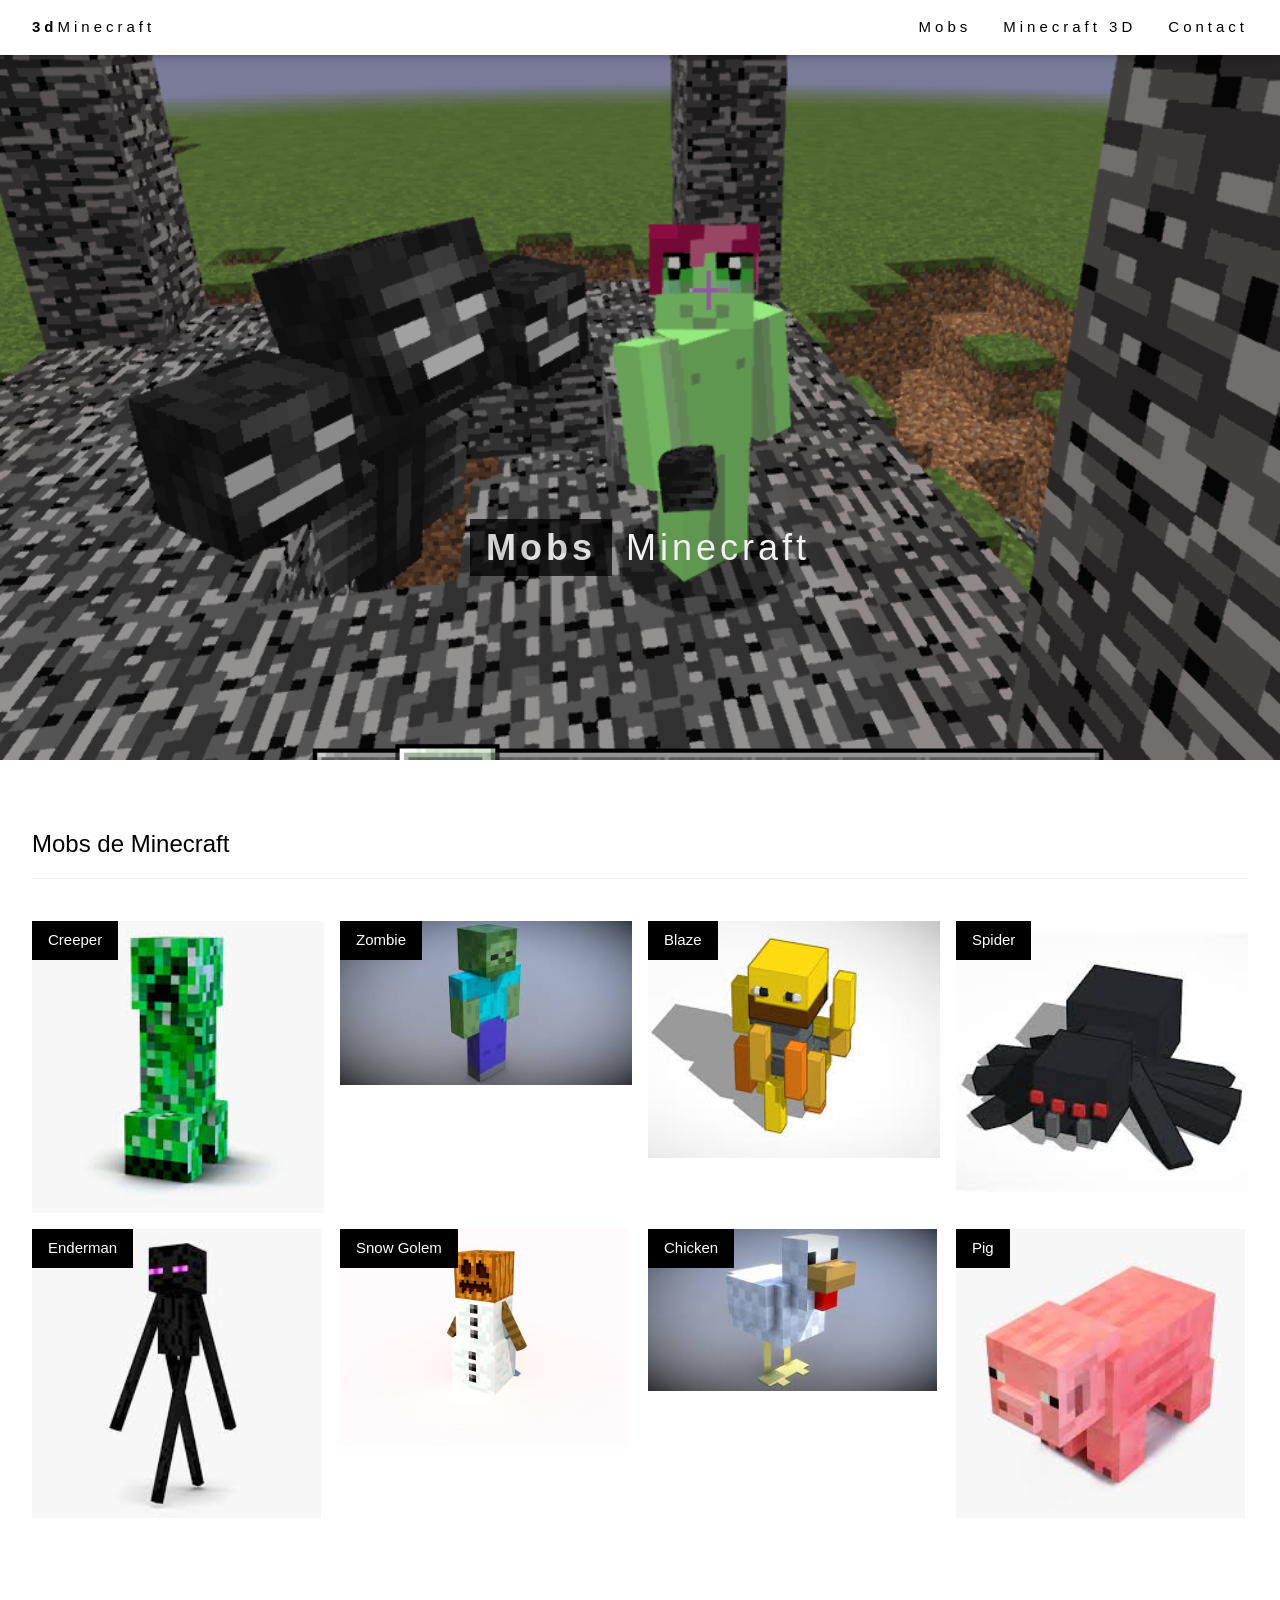
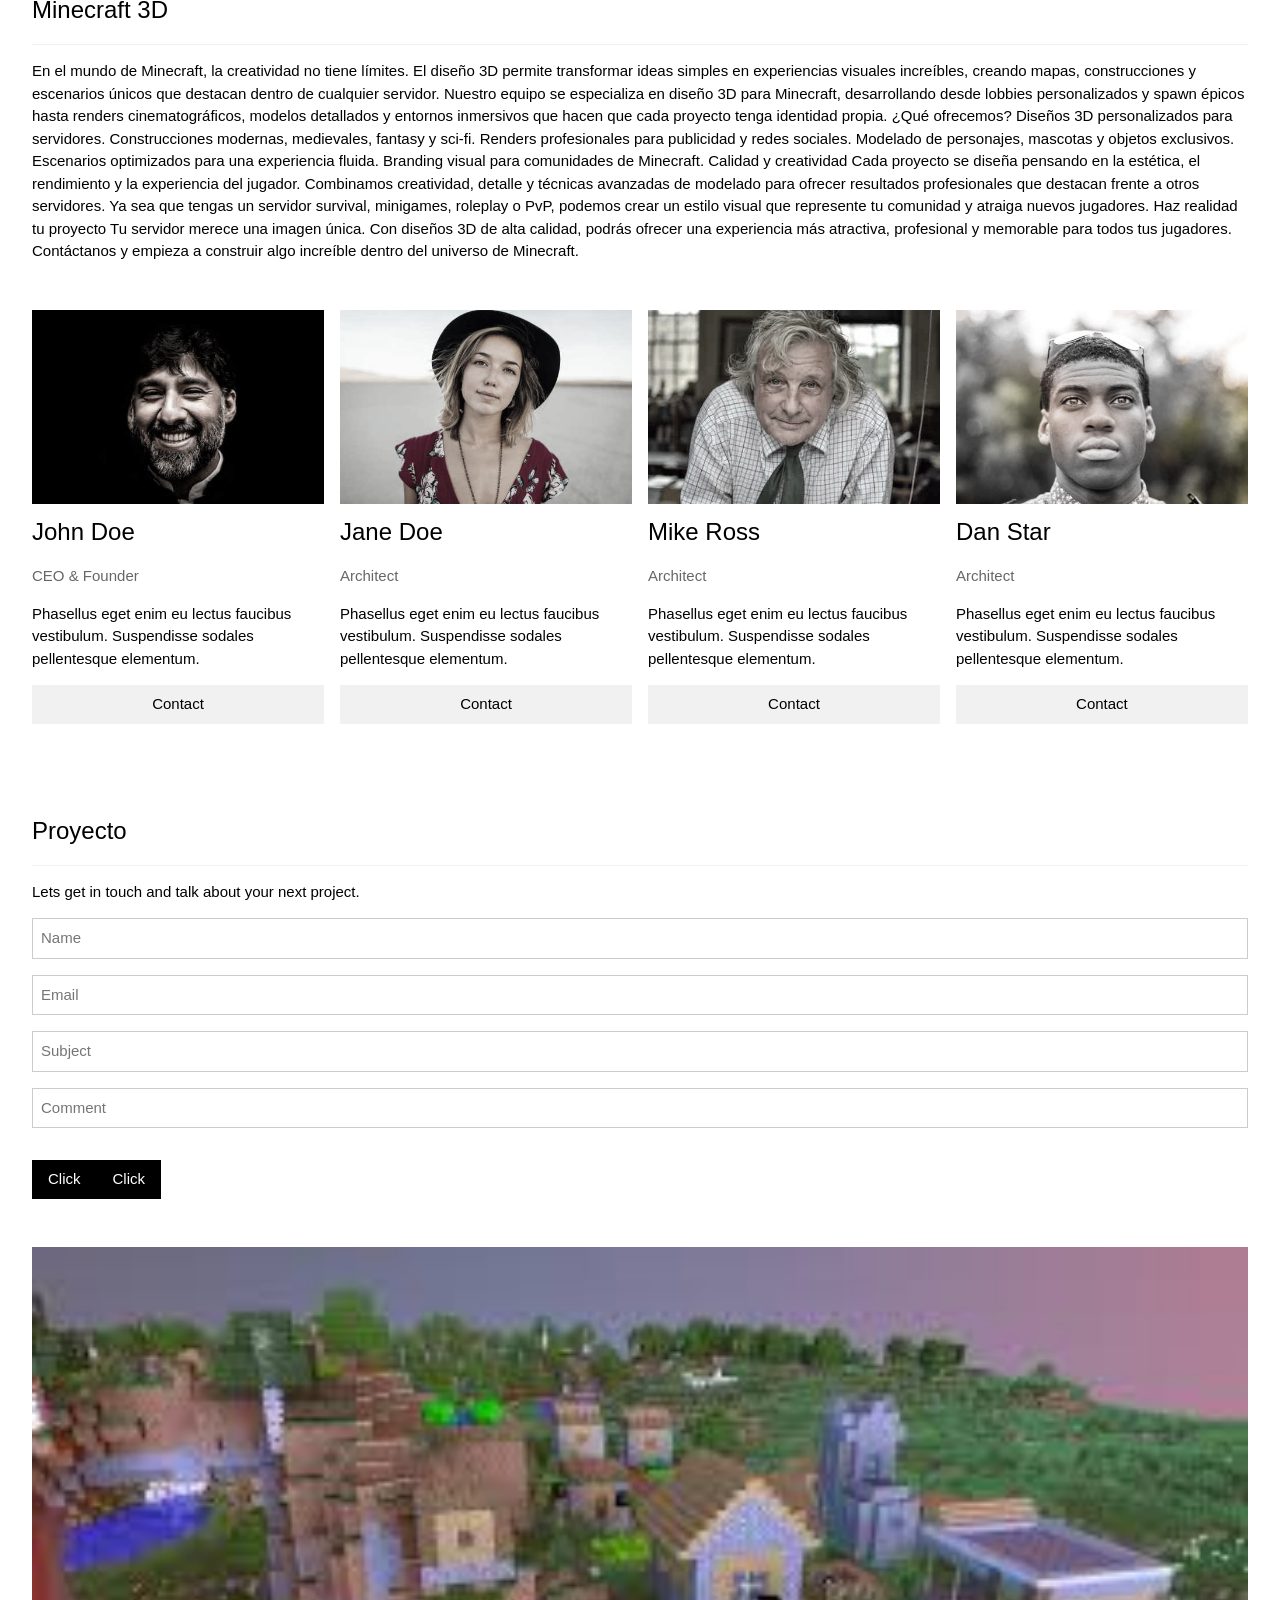
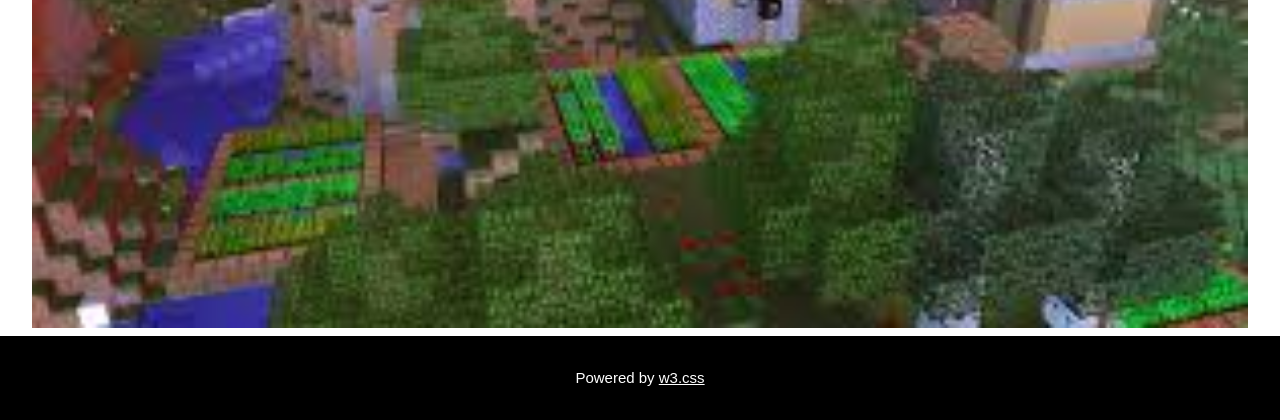
==== commit f157c929: "Update Minecraft.html" ====
--- a/ejerciciosconplantillas/Minecraft.html
+++ b/ejerciciosconplantillas/Minecraft.html
@@ -169,7 +169,13 @@
       <input class="w3-input w3-section w3-border" type="text" placeholder="Comment" required name="Comment">
       <button class="w3-button w3-black w3-section" type="submit">
         <i class="fa fa-paper-plane"></i> Click
-      </button>
+      <button 
+class="w3-button w3-black w3-section"
+type="button"
+onclick="window.location.href='https://www.tinkercad.com/things/baPpJDL25WH-minecraft/edit?returnTo=https%3A%2F%2Fwww.tinkercad.com%2Fdashboard'">
+
+<i class="fa fa-paper-plane"></i> Click
+</button>
    <form action="https://www.tinkercad.com/things/baPpJDL25WH-minecraft/edit?returnTo=https%3A%2F%2Fwww.tinkercad.com%2Fdashboard" target="_blank">
   </div>
   
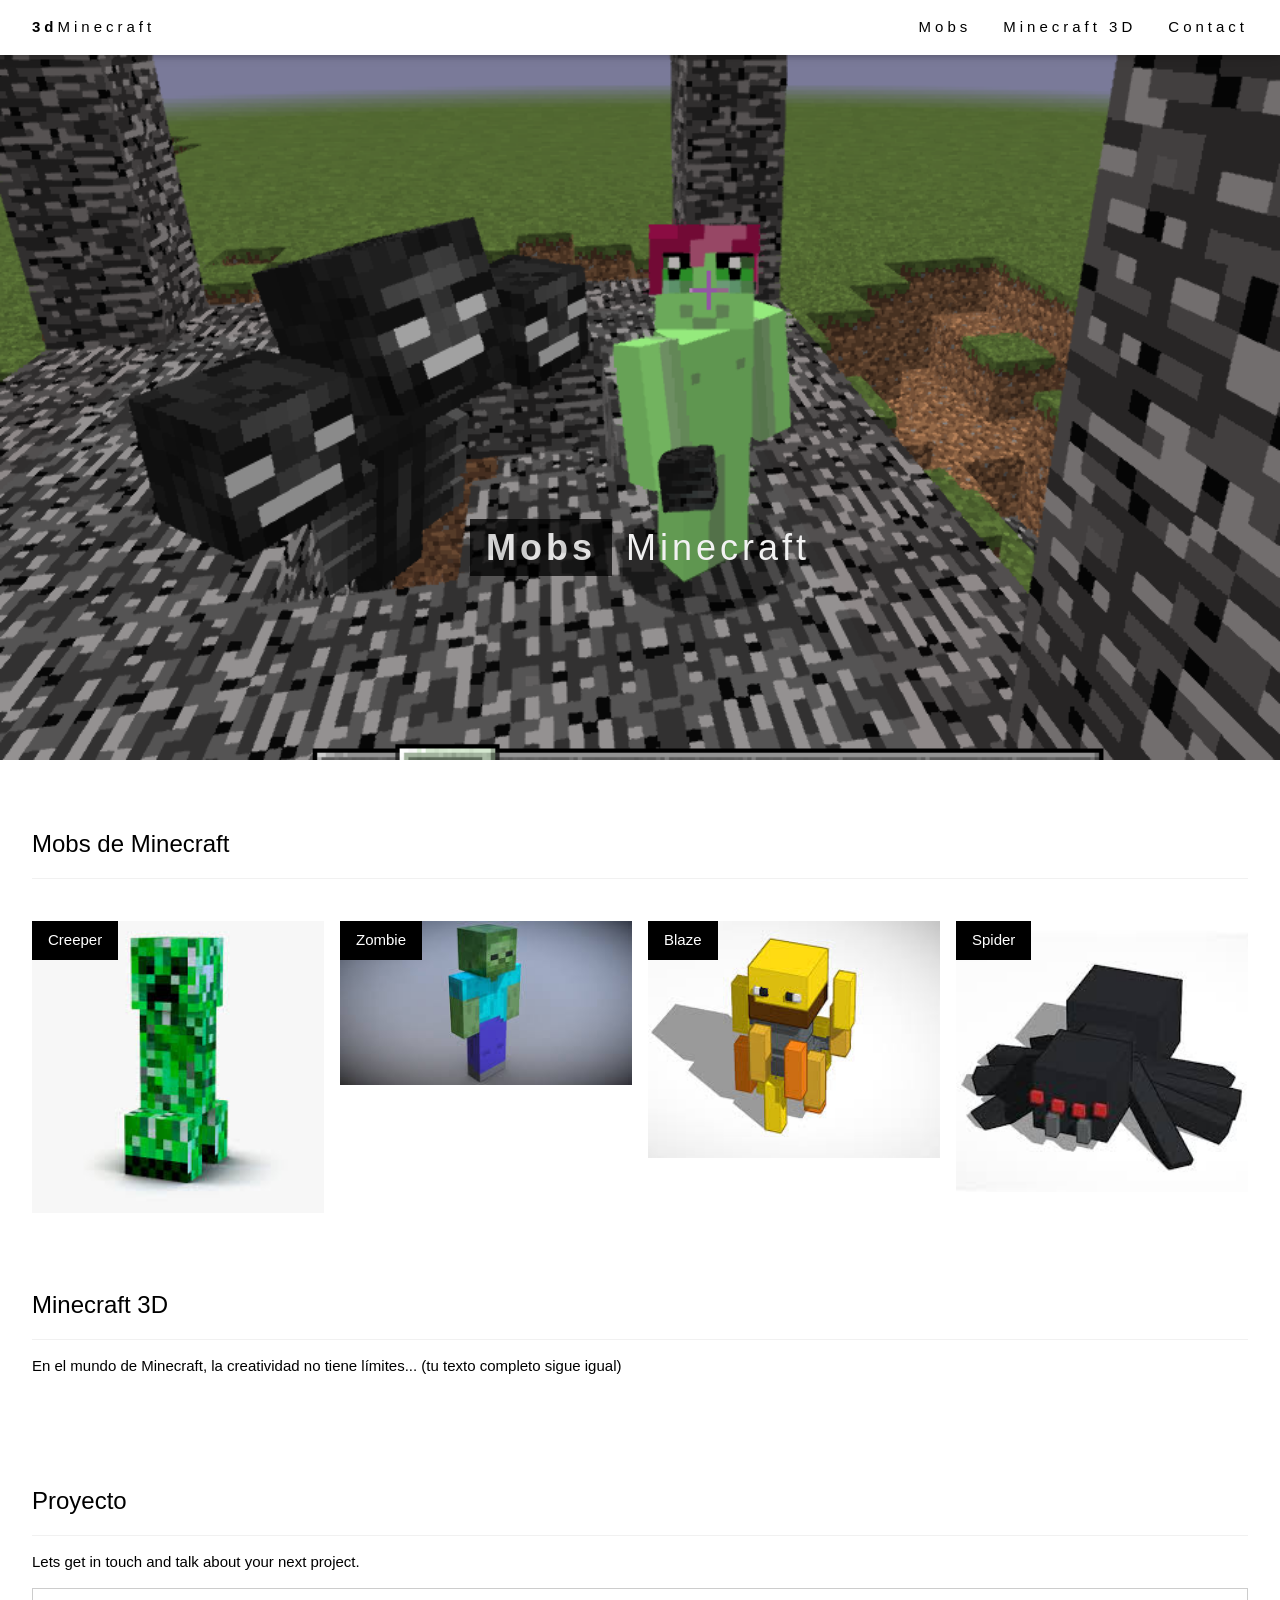
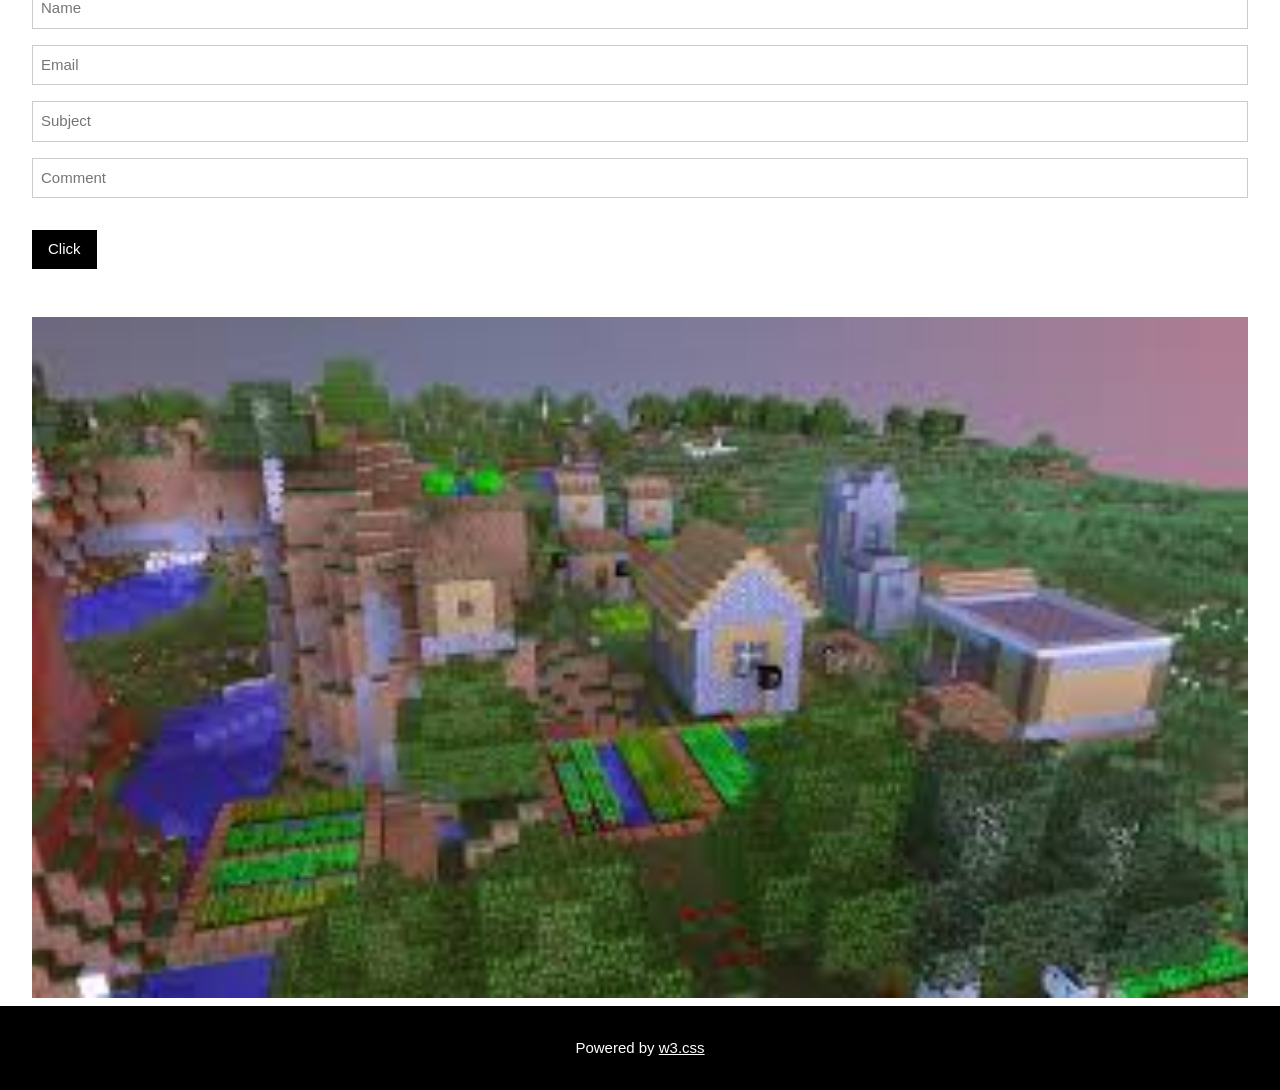
==== commit f8d6bb86: "Refactor HTML structure and improve formatting" ====
--- a/ejerciciosconplantillas/Minecraft.html
+++ b/ejerciciosconplantillas/Minecraft.html
@@ -1,4 +1,3 @@
-
 <!DOCTYPE html>
 <html>
 <head>
@@ -7,13 +6,13 @@
 <meta name="viewport" content="width=device-width, initial-scale=1">
 <link rel="stylesheet" href=" hojadeestilo/style.css">
 </head>
+
 <body>
 
 <!-- Navbar (sit on top) -->
 <div class="w3-top">
   <div class="w3-bar w3-white w3-wide w3-padding w3-card">
     <a href="#home" class="w3-bar-item w3-button"><b>3d</b>Minecraft</a>
-    <!-- Float links to the right. Hide them on small screens -->
     <div class="w3-right w3-hide-small">
       <a href="#projects" class="w3-bar-item w3-button">Mobs</a>
       <a href="#about" class="w3-bar-item w3-button">Minecraft 3D</a>
@@ -24,9 +23,12 @@
 
 <!-- Header -->
 <header class="w3-display-container w3-content w3-wide" style="max-width:1500px;" id="home">
-  <img class="w3-image" src="imagenes/Screenshot 2026-05-13 09.23.02.png" alt="Architecture" width="1500" height="800">
+  <img class="w3-image" src="imagenes/Screenshot 2026-05-13 09.23.02.png" width="1500" height="800">
   <div class="w3-display-middle w3-margin-top w3-center">
-    <h1 class="w3-xxlarge w3-text-white"><span class="w3-padding w3-black w3-opacity-min"><b>Mobs</b></span> <span class="w3-hide-small w3-text-light-grey">Minecraft</span></h1>
+    <h1 class="w3-xxlarge w3-text-white">
+      <span class="w3-padding w3-black w3-opacity-min"><b>Mobs</b></span>
+      <span class="w3-hide-small w3-text-light-grey">Minecraft</span>
+    </h1>
   </div>
 </header>
 
@@ -42,52 +44,28 @@
     <div class="w3-col l3 m6 w3-margin-bottom">
       <div class="w3-display-container">
         <div class="w3-display-topleft w3-black w3-padding">Creeper</div>
-        <img src="imagenes/descarga (9).jpeg" alt="Mob" style="width:100%">
+        <img src="imagenes/descarga (9).jpeg" style="width:100%">
       </div>
     </div>
+
     <div class="w3-col l3 m6 w3-margin-bottom">
       <div class="w3-display-container">
         <div class="w3-display-topleft w3-black w3-padding">Zombie</div>
-        <img src="imagenes/descarga (10).jpeg" alt="Mob" style="width:100%">
+        <img src="imagenes/descarga (10).jpeg" style="width:100%">
       </div>
     </div>
+
     <div class="w3-col l3 m6 w3-margin-bottom">
       <div class="w3-display-container">
         <div class="w3-display-topleft w3-black w3-padding">Blaze</div>
-        <img src="imagenes/descarga (11).jpeg" alt="MOb" style="width:100%">
+        <img src="imagenes/descarga (11).jpeg" style="width:100%">
       </div>
     </div>
+
     <div class="w3-col l3 m6 w3-margin-bottom">
       <div class="w3-display-container">
         <div class="w3-display-topleft w3-black w3-padding">Spider</div>
-        <img src="imagenes/images (6).jpeg" alt="MObs" style="width:100%">
-      </div>
-    </div>
-  </div>
-
-  <div class="w3-row-padding">
-    <div class="w3-col l3 m6 w3-margin-bottom">
-      <div class="w3-display-container">
-        <div class="w3-display-topleft w3-black w3-padding">Enderman</div>
-        <img src="imagenes/images (8).jpeg" alt="House" style="width:99%">
-      </div>
-    </div>
-    <div class="w3-col l3 m6 w3-margin-bottom">
-      <div class="w3-display-container">
-        <div class="w3-display-topleft w3-black w3-padding">Snow Golem</div>
-        <img src="imagenes/9j8exv4l.jpg" alt="House" style="width:99%">
-      </div>
-    </div>
-    <div class="w3-col l3 m6 w3-margin-bottom">
-      <div class="w3-display-container">
-        <div class="w3-display-topleft w3-black w3-padding">Chicken</div>
-        <img src="imagenes/descarga (13).jpeg" alt="Mobs" style="width:99%">
-      </div>
-    </div>
-    <div class="w3-col l3 m6 w3-margin-bottom">
-      <div class="w3-display-container">
-        <div class="w3-display-topleft w3-black w3-padding">Pig</div>
-        <img src="imagenes/images (9).jpeg" alt="Mobs" style="width:99%">
+        <img src="imagenes/images (6).jpeg" style="width:100%">
       </div>
     </div>
   </div>
@@ -95,102 +73,39 @@
   <!-- About Section -->
   <div class="w3-container w3-padding-32" id="about">
     <h3 class="w3-border-bottom w3-border-light-grey w3-padding-16">Minecraft 3D</h3>
-    <p>En el mundo de Minecraft, la creatividad no tiene límites. El diseño 3D permite transformar ideas simples en experiencias visuales increíbles, creando mapas, construcciones y escenarios únicos que destacan dentro de cualquier servidor.
-Nuestro equipo se especializa en diseño 3D para Minecraft, desarrollando desde lobbies personalizados y spawn épicos hasta renders cinematográficos, modelos detallados y entornos inmersivos que hacen que cada proyecto tenga identidad propia.
-¿Qué ofrecemos?
-
-
-Diseños 3D personalizados para servidores.
-
-
-Construcciones modernas, medievales, fantasy y sci-fi.
-
-
-Renders profesionales para publicidad y redes sociales.
-
-
-Modelado de personajes, mascotas y objetos exclusivos.
-
-
-Escenarios optimizados para una experiencia fluida.
-
-
-Branding visual para comunidades de Minecraft.
-
-
-Calidad y creatividad
-Cada proyecto se diseña pensando en la estética, el rendimiento y la experiencia del jugador. Combinamos creatividad, detalle y técnicas avanzadas de modelado para ofrecer resultados profesionales que destacan frente a otros servidores.
-Ya sea que tengas un servidor survival, minigames, roleplay o PvP, podemos crear un estilo visual que represente tu comunidad y atraiga nuevos jugadores.
-Haz realidad tu proyecto
-Tu servidor merece una imagen única. Con diseños 3D de alta calidad, podrás ofrecer una experiencia más atractiva, profesional y memorable para todos tus jugadores.
-Contáctanos y empieza a construir algo increíble dentro del universo de Minecraft.
+    <p>
+      En el mundo de Minecraft, la creatividad no tiene límites...
+      (tu texto completo sigue igual)
     </p>
   </div>
 
-  <div class="w3-row-padding w3-grayscale">
-    <div class="w3-col l3 m6 w3-margin-bottom">
-      <img src="imagenes/team2.jpg" alt="John" style="width:100%">
-      <h3>John Doe</h3>
-      <p class="w3-opacity">CEO & Founder</p>
-      <p>Phasellus eget enim eu lectus faucibus vestibulum. Suspendisse sodales pellentesque elementum.</p>
-      <p><button class="w3-button w3-light-grey w3-block">Contact</button></p>
-    </div>
-    <div class="w3-col l3 m6 w3-margin-bottom">
-      <img src="imagenes/team1.jpg" alt="Jane" style="width:100%">
-      <h3>Jane Doe</h3>
-      <p class="w3-opacity">Architect</p>
-      <p>Phasellus eget enim eu lectus faucibus vestibulum. Suspendisse sodales pellentesque elementum.</p>
-      <p><button class="w3-button w3-light-grey w3-block">Contact</button></p>
-    </div>
-    <div class="w3-col l3 m6 w3-margin-bottom">
-      <img src="imagenes/team3.jpg" alt="Mike" style="width:100%">
-      <h3>Mike Ross</h3>
-      <p class="w3-opacity">Architect</p>
-      <p>Phasellus eget enim eu lectus faucibus vestibulum. Suspendisse sodales pellentesque elementum.</p>
-      <p><button class="w3-button w3-light-grey w3-block">Contact</button></p>
-    </div>
-    <div class="w3-col l3 m6 w3-margin-bottom">
-      <img src="imagenes/team4.jpg" alt="Dan" style="width:100%">
-      <h3>Dan Star</h3>
-      <p class="w3-opacity">Architect</p>
-      <p>Phasellus eget enim eu lectus faucibus vestibulum. Suspendisse sodales pellentesque elementum.</p>
-      <p><button class="w3-button w3-light-grey w3-block">Contact</button></p>
-    </div>
-  </div>
-
-  <!-- Contact Section -->
+  <!-- Contact Section (ARREGLADA) -->
   <div class="w3-container w3-padding-32" id="contact">
     <h3 class="w3-border-bottom w3-border-light-grey w3-padding-16">Proyecto</h3>
     <p>Lets get in touch and talk about your next project.</p>
-    <form action="/action_page.php" target="_blank">
-      <input class="w3-input w3-border" type="text" placeholder="Name" required name="Name">
-      <input class="w3-input w3-section w3-border" type="text" placeholder="Email" required name="Email">
-      <input class="w3-input w3-section w3-border" type="text" placeholder="Subject" required name="Subject">
-      <input class="w3-input w3-section w3-border" type="text" placeholder="Comment" required name="Comment">
-      <button class="w3-button w3-black w3-section" type="submit">
-        <i class="fa fa-paper-plane"></i> Click
-      <button 
-class="w3-button w3-black w3-section"
-type="button"
-onclick="window.location.href='https://www.tinkercad.com/things/baPpJDL25WH-minecraft/edit?returnTo=https%3A%2F%2Fwww.tinkercad.com%2Fdashboard'">
 
-<i class="fa fa-paper-plane"></i> Click
-</button>
-   <form action="https://www.tinkercad.com/things/baPpJDL25WH-minecraft/edit?returnTo=https%3A%2F%2Fwww.tinkercad.com%2Fdashboard" target="_blank">
+    <input class="w3-input w3-border" type="text" placeholder="Name">
+    <input class="w3-input w3-section w3-border" type="text" placeholder="Email">
+    <input class="w3-input w3-section w3-border" type="text" placeholder="Subject">
+    <input class="w3-input w3-section w3-border" type="text" placeholder="Comment">
+
+    <button class="w3-button w3-black w3-section" type="button"
+      onclick="window.open('https://www.tinkercad.com/things/baPpJDL25WH-minecraft/edit?returnTo=https%3A%2F%2Fwww.tinkercad.com%2Fdashboard','_blank')">
+
+      <i class="fa fa-paper-plane"></i> Click
+    </button>
   </div>
-  
-<!-- Image of location/map -->
-<div class="w3-container">
-  <img src="imagenes/descarga (14).jpeg" class="w3-image" style="width:100%">
+
+  <!-- Image -->
+  <div class="w3-container">
+    <img src="imagenes/descarga (14).jpeg" class="w3-image" style="width:100%">
+  </div>
+
 </div>
-
-<!-- End page content -->
-</div>
-
 
 <!-- Footer -->
 <footer class="w3-center w3-black w3-padding-16">
-  <p>Powered by <a href="https://www.w3schools.com/w3css/default.asp" title="W3.CSS" target="_blank" class="w3-hover-text-green">w3.css</a></p>
+  <p>Powered by <a href="https://www.w3schools.com/w3css/default.asp" target="_blank">w3.css</a></p>
 </footer>
 
 </body>
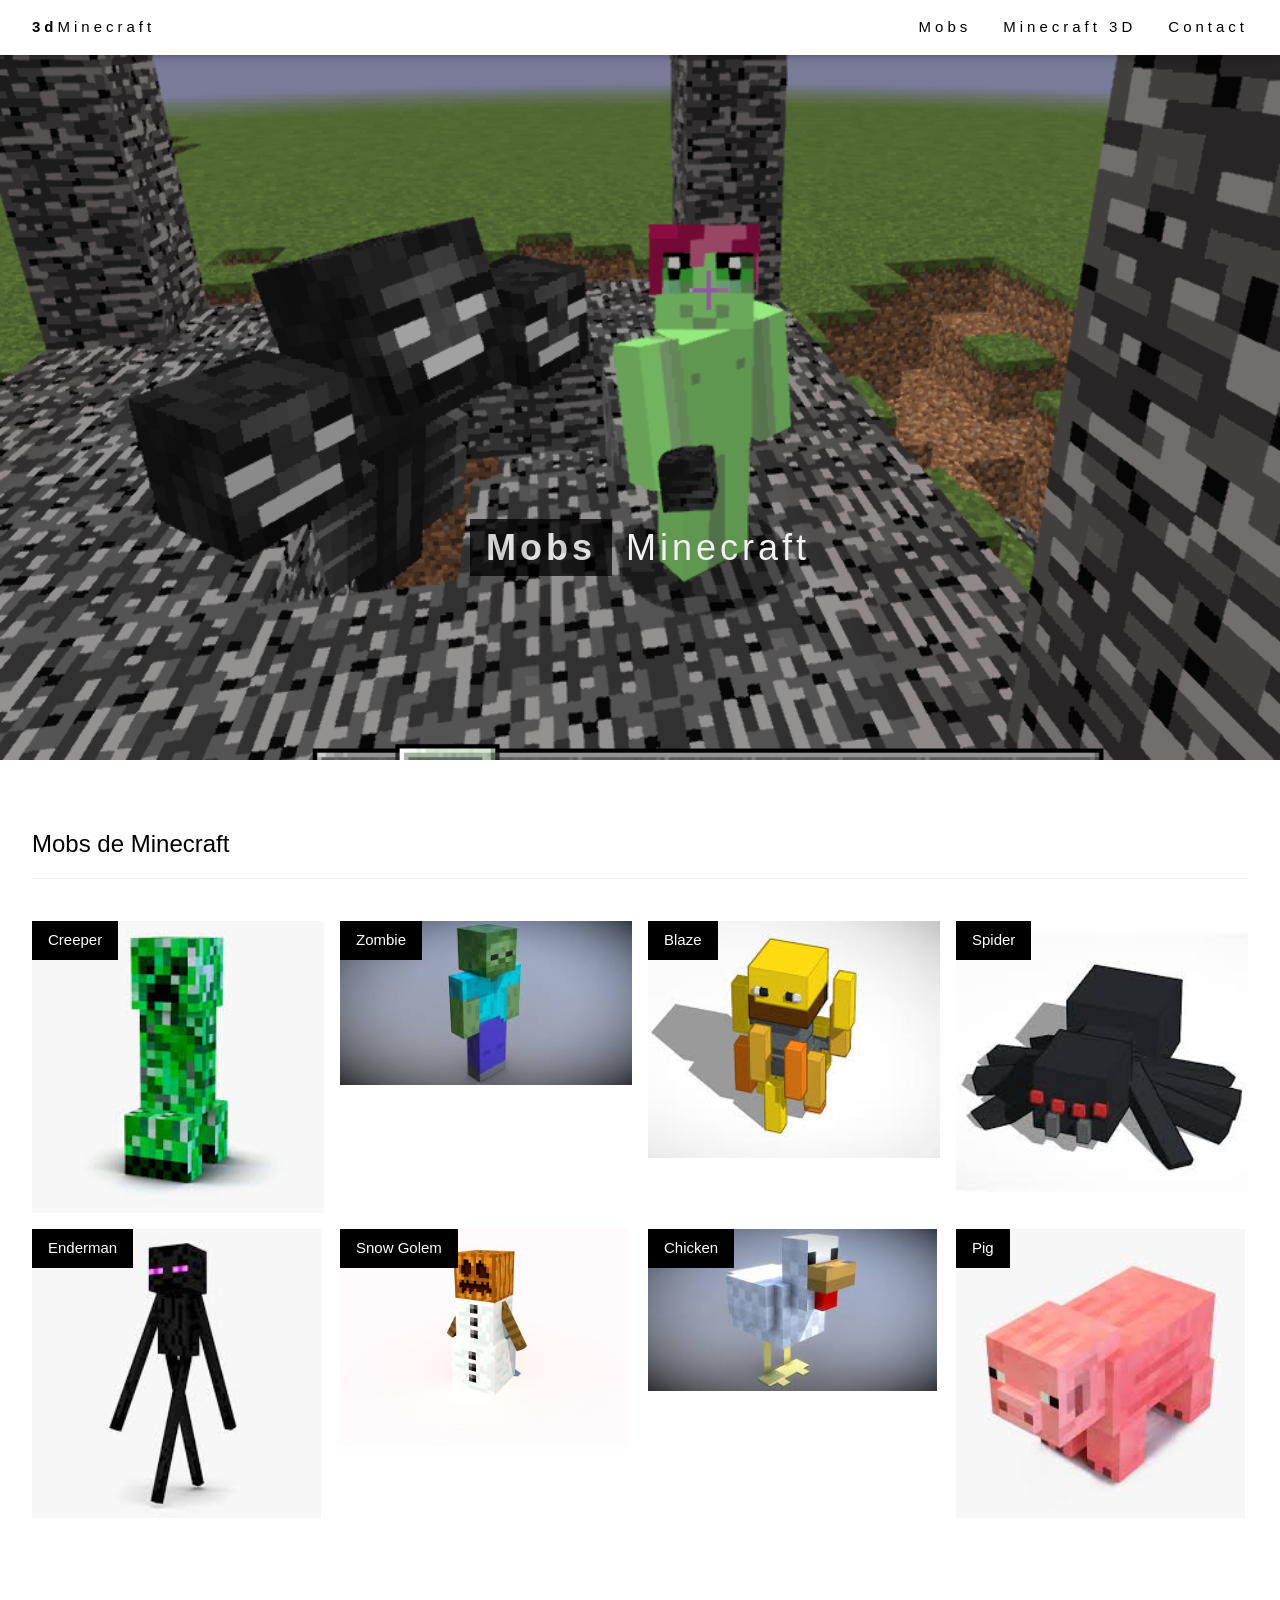
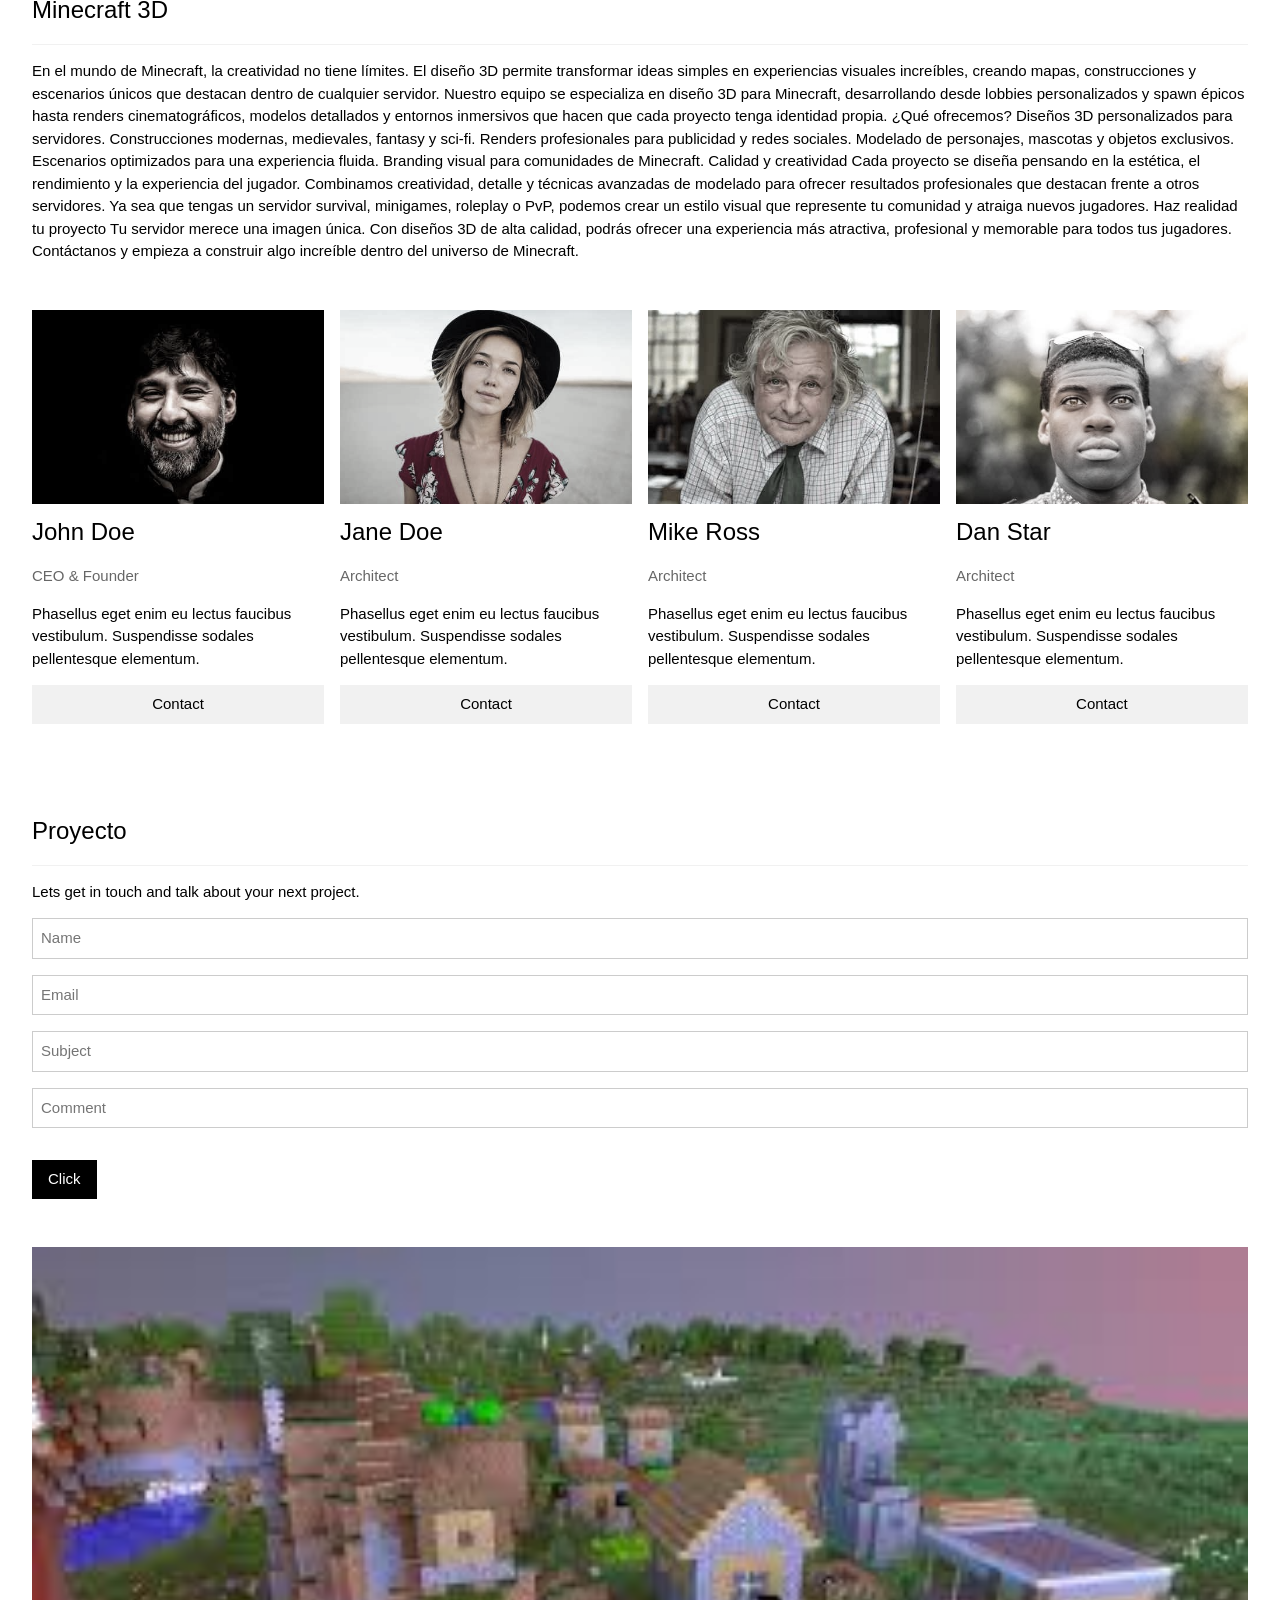
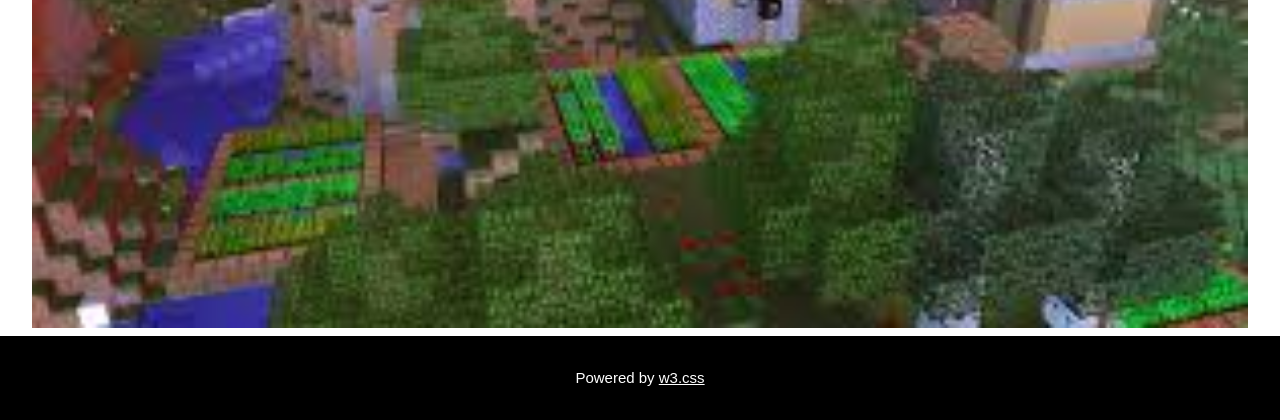
==== commit d7860e0f: "Enhance image accessibility and update content Updated image attributes and improved content in Mine" ====
--- a/ejerciciosconplantillas/Minecraft.html
+++ b/ejerciciosconplantillas/Minecraft.html
@@ -1,3 +1,4 @@
+
 <!DOCTYPE html>
 <html>
 <head>
@@ -6,13 +7,13 @@
 <meta name="viewport" content="width=device-width, initial-scale=1">
 <link rel="stylesheet" href=" hojadeestilo/style.css">
 </head>
-
 <body>
 
 <!-- Navbar (sit on top) -->
 <div class="w3-top">
   <div class="w3-bar w3-white w3-wide w3-padding w3-card">
     <a href="#home" class="w3-bar-item w3-button"><b>3d</b>Minecraft</a>
+    <!-- Float links to the right. Hide them on small screens -->
     <div class="w3-right w3-hide-small">
       <a href="#projects" class="w3-bar-item w3-button">Mobs</a>
       <a href="#about" class="w3-bar-item w3-button">Minecraft 3D</a>
@@ -23,12 +24,9 @@
 
 <!-- Header -->
 <header class="w3-display-container w3-content w3-wide" style="max-width:1500px;" id="home">
-  <img class="w3-image" src="imagenes/Screenshot 2026-05-13 09.23.02.png" width="1500" height="800">
+  <img class="w3-image" src="imagenes/Screenshot 2026-05-13 09.23.02.png" alt="Architecture" width="1500" height="800">
   <div class="w3-display-middle w3-margin-top w3-center">
-    <h1 class="w3-xxlarge w3-text-white">
-      <span class="w3-padding w3-black w3-opacity-min"><b>Mobs</b></span>
-      <span class="w3-hide-small w3-text-light-grey">Minecraft</span>
-    </h1>
+    <h1 class="w3-xxlarge w3-text-white"><span class="w3-padding w3-black w3-opacity-min"><b>Mobs</b></span> <span class="w3-hide-small w3-text-light-grey">Minecraft</span></h1>
   </div>
 </header>
 
@@ -44,28 +42,52 @@
     <div class="w3-col l3 m6 w3-margin-bottom">
       <div class="w3-display-container">
         <div class="w3-display-topleft w3-black w3-padding">Creeper</div>
-        <img src="imagenes/descarga (9).jpeg" style="width:100%">
+        <img src="imagenes/descarga (9).jpeg" alt="Mob" style="width:100%">
       </div>
     </div>
-
     <div class="w3-col l3 m6 w3-margin-bottom">
       <div class="w3-display-container">
         <div class="w3-display-topleft w3-black w3-padding">Zombie</div>
-        <img src="imagenes/descarga (10).jpeg" style="width:100%">
+        <img src="imagenes/descarga (10).jpeg" alt="Mob" style="width:100%">
       </div>
     </div>
-
     <div class="w3-col l3 m6 w3-margin-bottom">
       <div class="w3-display-container">
         <div class="w3-display-topleft w3-black w3-padding">Blaze</div>
-        <img src="imagenes/descarga (11).jpeg" style="width:100%">
+        <img src="imagenes/descarga (11).jpeg" alt="MOb" style="width:100%">
       </div>
     </div>
-
     <div class="w3-col l3 m6 w3-margin-bottom">
       <div class="w3-display-container">
         <div class="w3-display-topleft w3-black w3-padding">Spider</div>
-        <img src="imagenes/images (6).jpeg" style="width:100%">
+        <img src="imagenes/images (6).jpeg" alt="MObs" style="width:100%">
+      </div>
+    </div>
+  </div>
+
+  <div class="w3-row-padding">
+    <div class="w3-col l3 m6 w3-margin-bottom">
+      <div class="w3-display-container">
+        <div class="w3-display-topleft w3-black w3-padding">Enderman</div>
+        <img src="imagenes/images (8).jpeg" alt="House" style="width:99%">
+      </div>
+    </div>
+    <div class="w3-col l3 m6 w3-margin-bottom">
+      <div class="w3-display-container">
+        <div class="w3-display-topleft w3-black w3-padding">Snow Golem</div>
+        <img src="imagenes/9j8exv4l.jpg" alt="House" style="width:99%">
+      </div>
+    </div>
+    <div class="w3-col l3 m6 w3-margin-bottom">
+      <div class="w3-display-container">
+        <div class="w3-display-topleft w3-black w3-padding">Chicken</div>
+        <img src="imagenes/descarga (13).jpeg" alt="Mobs" style="width:99%">
+      </div>
+    </div>
+    <div class="w3-col l3 m6 w3-margin-bottom">
+      <div class="w3-display-container">
+        <div class="w3-display-topleft w3-black w3-padding">Pig</div>
+        <img src="imagenes/images (9).jpeg" alt="Mobs" style="width:99%">
       </div>
     </div>
   </div>
@@ -73,39 +95,99 @@
   <!-- About Section -->
   <div class="w3-container w3-padding-32" id="about">
     <h3 class="w3-border-bottom w3-border-light-grey w3-padding-16">Minecraft 3D</h3>
-    <p>
-      En el mundo de Minecraft, la creatividad no tiene límites...
-      (tu texto completo sigue igual)
+    <p>En el mundo de Minecraft, la creatividad no tiene límites. El diseño 3D permite transformar ideas simples en experiencias visuales increíbles, creando mapas, construcciones y escenarios únicos que destacan dentro de cualquier servidor.
+Nuestro equipo se especializa en diseño 3D para Minecraft, desarrollando desde lobbies personalizados y spawn épicos hasta renders cinematográficos, modelos detallados y entornos inmersivos que hacen que cada proyecto tenga identidad propia.
+¿Qué ofrecemos?
+
+
+Diseños 3D personalizados para servidores.
+
+
+Construcciones modernas, medievales, fantasy y sci-fi.
+
+
+Renders profesionales para publicidad y redes sociales.
+
+
+Modelado de personajes, mascotas y objetos exclusivos.
+
+
+Escenarios optimizados para una experiencia fluida.
+
+
+Branding visual para comunidades de Minecraft.
+
+
+Calidad y creatividad
+Cada proyecto se diseña pensando en la estética, el rendimiento y la experiencia del jugador. Combinamos creatividad, detalle y técnicas avanzadas de modelado para ofrecer resultados profesionales que destacan frente a otros servidores.
+Ya sea que tengas un servidor survival, minigames, roleplay o PvP, podemos crear un estilo visual que represente tu comunidad y atraiga nuevos jugadores.
+Haz realidad tu proyecto
+Tu servidor merece una imagen única. Con diseños 3D de alta calidad, podrás ofrecer una experiencia más atractiva, profesional y memorable para todos tus jugadores.
+Contáctanos y empieza a construir algo increíble dentro del universo de Minecraft.
     </p>
   </div>
 
-  <!-- Contact Section (ARREGLADA) -->
-  <div class="w3-container w3-padding-32" id="contact">
-    <h3 class="w3-border-bottom w3-border-light-grey w3-padding-16">Proyecto</h3>
-    <p>Lets get in touch and talk about your next project.</p>
-
-    <input class="w3-input w3-border" type="text" placeholder="Name">
-    <input class="w3-input w3-section w3-border" type="text" placeholder="Email">
-    <input class="w3-input w3-section w3-border" type="text" placeholder="Subject">
-    <input class="w3-input w3-section w3-border" type="text" placeholder="Comment">
-
-    <button class="w3-button w3-black w3-section" type="button"
-      onclick="window.open('https://www.tinkercad.com/things/baPpJDL25WH-minecraft/edit?returnTo=https%3A%2F%2Fwww.tinkercad.com%2Fdashboard','_blank')">
-
-      <i class="fa fa-paper-plane"></i> Click
-    </button>
+  <div class="w3-row-padding w3-grayscale">
+    <div class="w3-col l3 m6 w3-margin-bottom">
+      <img src="imagenes/team2.jpg" alt="John" style="width:100%">
+      <h3>John Doe</h3>
+      <p class="w3-opacity">CEO & Founder</p>
+      <p>Phasellus eget enim eu lectus faucibus vestibulum. Suspendisse sodales pellentesque elementum.</p>
+      <p><button class="w3-button w3-light-grey w3-block">Contact</button></p>
+    </div>
+    <div class="w3-col l3 m6 w3-margin-bottom">
+      <img src="imagenes/team1.jpg" alt="Jane" style="width:100%">
+      <h3>Jane Doe</h3>
+      <p class="w3-opacity">Architect</p>
+      <p>Phasellus eget enim eu lectus faucibus vestibulum. Suspendisse sodales pellentesque elementum.</p>
+      <p><button class="w3-button w3-light-grey w3-block">Contact</button></p>
+    </div>
+    <div class="w3-col l3 m6 w3-margin-bottom">
+      <img src="imagenes/team3.jpg" alt="Mike" style="width:100%">
+      <h3>Mike Ross</h3>
+      <p class="w3-opacity">Architect</p>
+      <p>Phasellus eget enim eu lectus faucibus vestibulum. Suspendisse sodales pellentesque elementum.</p>
+      <p><button class="w3-button w3-light-grey w3-block">Contact</button></p>
+    </div>
+    <div class="w3-col l3 m6 w3-margin-bottom">
+      <img src="imagenes/team4.jpg" alt="Dan" style="width:100%">
+      <h3>Dan Star</h3>
+      <p class="w3-opacity">Architect</p>
+      <p>Phasellus eget enim eu lectus faucibus vestibulum. Suspendisse sodales pellentesque elementum.</p>
+      <p><button class="w3-button w3-light-grey w3-block">Contact</button></p>
+    </div>
   </div>
 
-  <!-- Image -->
-  <div class="w3-container">
-    <img src="imagenes/descarga (14).jpeg" class="w3-image" style="width:100%">
-  </div>
+  <div class="w3-container w3-padding-32" id="contact">
+  <h3 class="w3-border-bottom w3-border-light-grey w3-padding-16">Proyecto</h3>
+  <p>Lets get in touch and talk about your next project.</p>
 
+  <input class="w3-input w3-border" type="text" placeholder="Name">
+  <input class="w3-input w3-section w3-border" type="text" placeholder="Email">
+  <input class="w3-input w3-section w3-border" type="text" placeholder="Subject">
+  <input class="w3-input w3-section w3-border" type="text" placeholder="Comment">
+
+  <button class="w3-button w3-black w3-section" type="button"
+    onclick="window.open('https://www.tinkercad.com/things/baPpJDL25WH-minecraft/edit?returnTo=https%3A%2F%2Fwww.tinkercad.com%2Fdashboard','_blank')">
+
+    <i class="fa fa-paper-plane"></i> Click
+  </button>
 </div>
+ 
+</button>
+   
+<!-- Image of location/map -->
+<div class="w3-container">
+  <img src="imagenes/descarga (14).jpeg" class="w3-image" style="width:100%">
+</div>
+
+<!-- End page content -->
+</div>
+
 
 <!-- Footer -->
 <footer class="w3-center w3-black w3-padding-16">
-  <p>Powered by <a href="https://www.w3schools.com/w3css/default.asp" target="_blank">w3.css</a></p>
+  <p>Powered by <a href="https://www.w3schools.com/w3css/default.asp" title="W3.CSS" target="_blank" class="w3-hover-text-green">w3.css</a></p>
 </footer>
 
 </body>
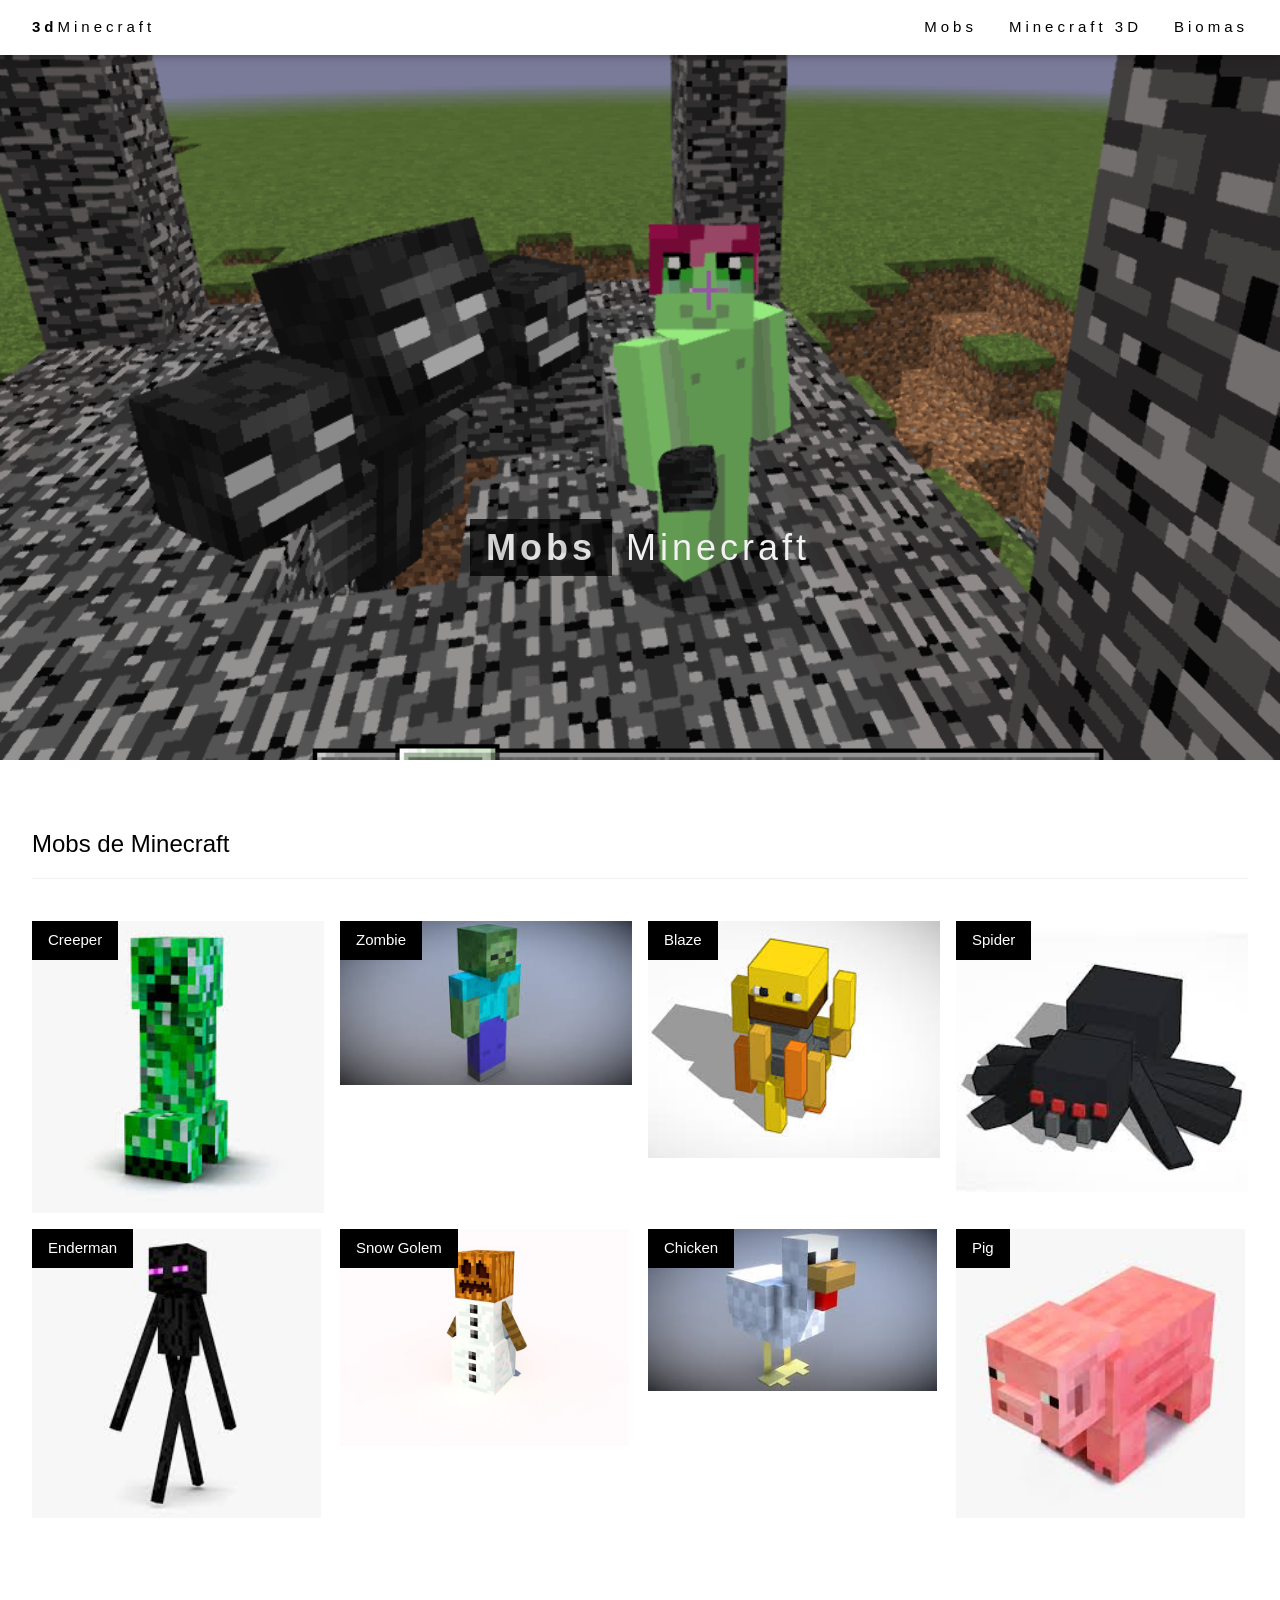
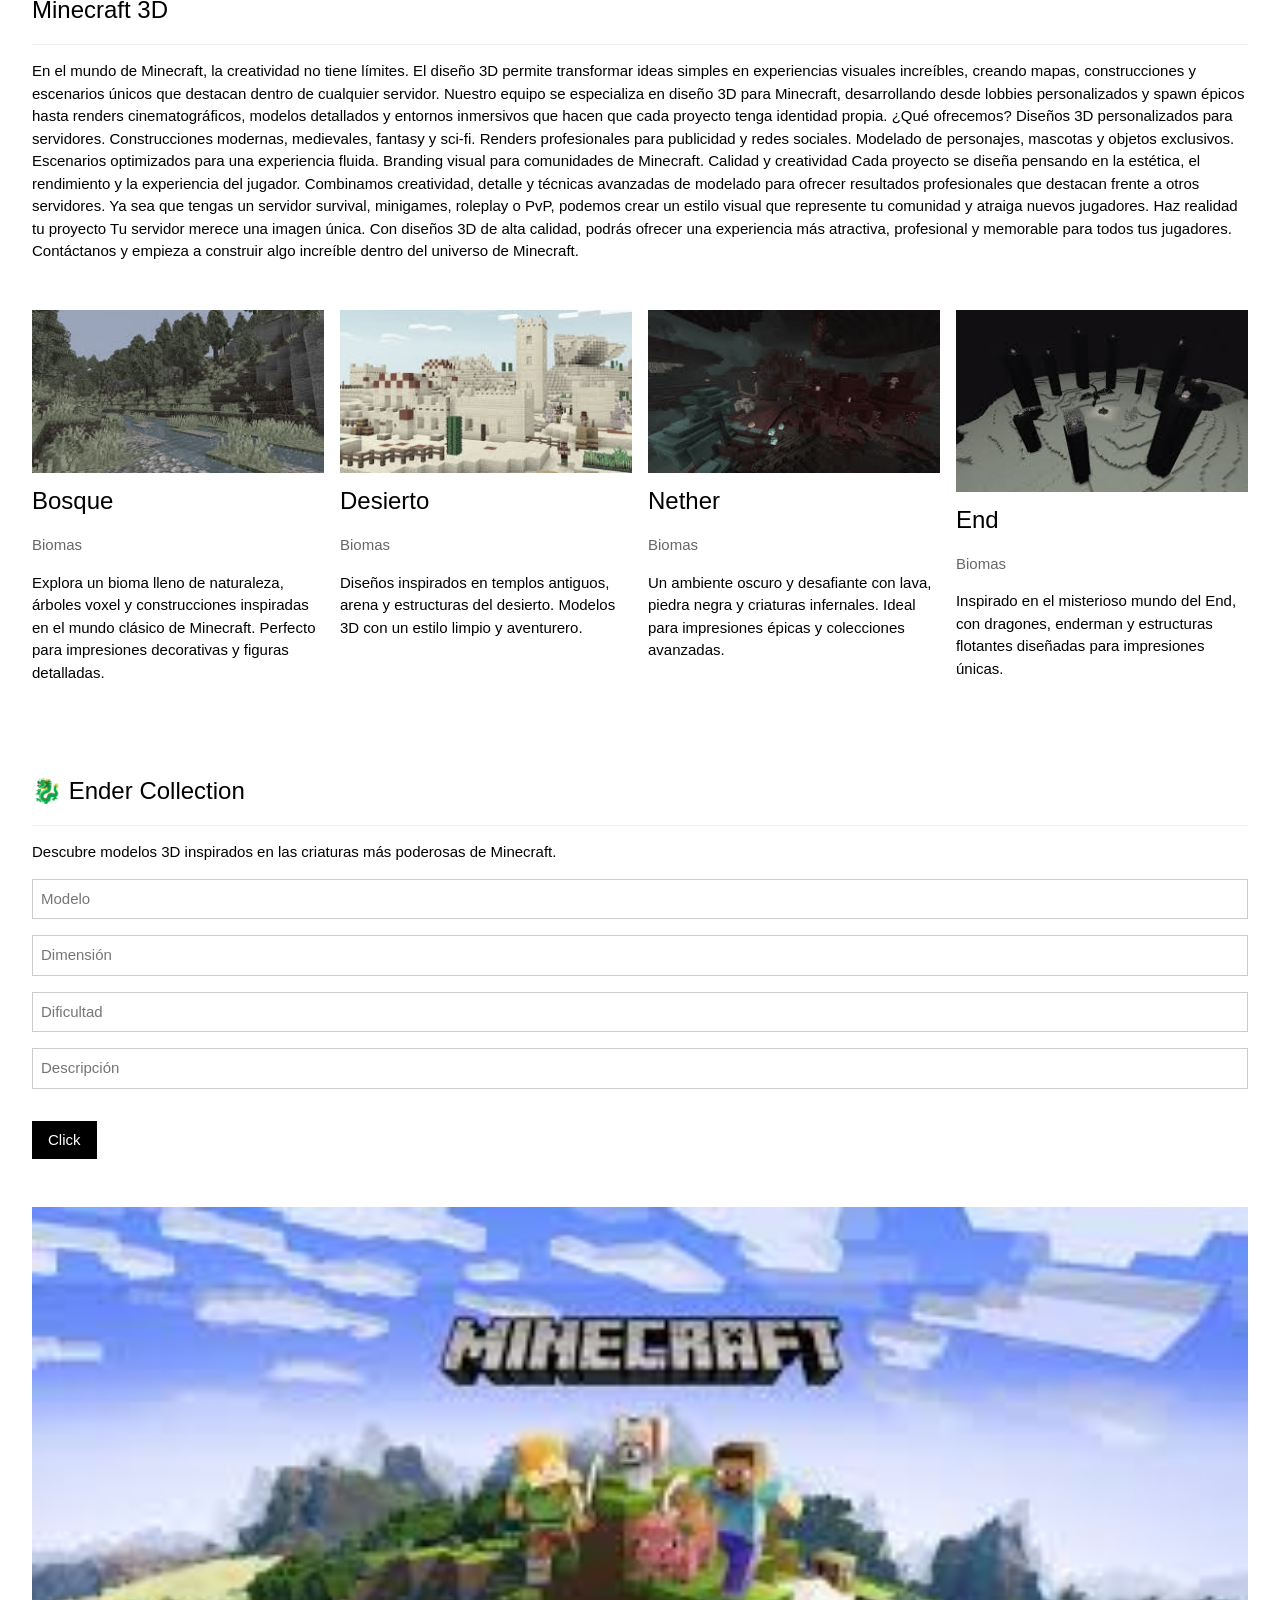
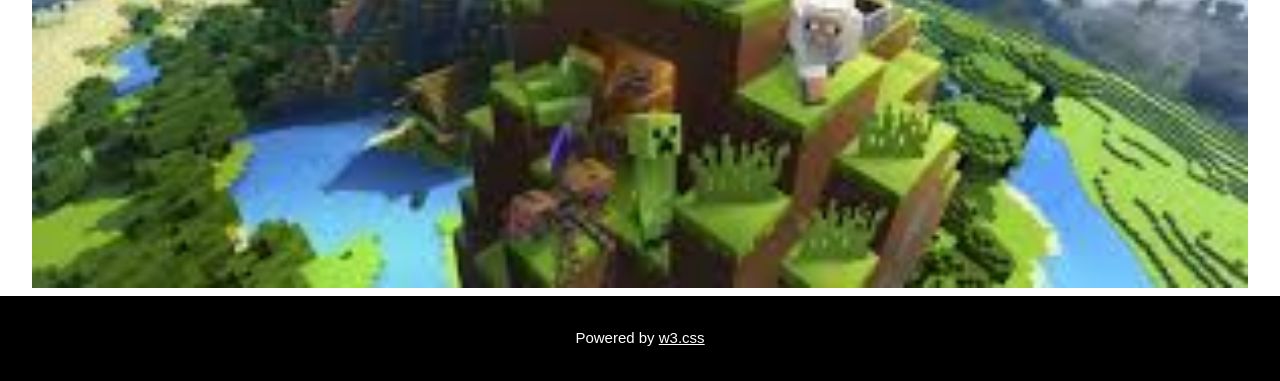
==== commit d5267004: "Update Minecraft.html" ====
--- a/ejerciciosconplantillas/Minecraft.html
+++ b/ejerciciosconplantillas/Minecraft.html
@@ -17,7 +17,7 @@
     <div class="w3-right w3-hide-small">
       <a href="#projects" class="w3-bar-item w3-button">Mobs</a>
       <a href="#about" class="w3-bar-item w3-button">Minecraft 3D</a>
-      <a href="#contact" class="w3-bar-item w3-button">Contact</a>
+      <a href="#contact" class="w3-bar-item w3-button">Biomas</a>
     </div>
   </div>
 </div>
@@ -129,43 +129,40 @@
 
   <div class="w3-row-padding w3-grayscale">
     <div class="w3-col l3 m6 w3-margin-bottom">
-      <img src="imagenes/team2.jpg" alt="John" style="width:100%">
-      <h3>John Doe</h3>
-      <p class="w3-opacity">CEO & Founder</p>
-      <p>Phasellus eget enim eu lectus faucibus vestibulum. Suspendisse sodales pellentesque elementum.</p>
-      <p><button class="w3-button w3-light-grey w3-block">Contact</button></p>
+      <img src="imagenes/descarga (16).jpeg" alt="John" style="width:100%">
+      <h3>Bosque</h3>
+      <p class="w3-opacity">Biomas </p>
+      <p>Explora un bioma lleno de naturaleza, árboles voxel y construcciones inspiradas en el mundo clásico de Minecraft. Perfecto para impresiones decorativas y figuras detalladas.</p>
+     
     </div>
     <div class="w3-col l3 m6 w3-margin-bottom">
-      <img src="imagenes/team1.jpg" alt="Jane" style="width:100%">
-      <h3>Jane Doe</h3>
-      <p class="w3-opacity">Architect</p>
-      <p>Phasellus eget enim eu lectus faucibus vestibulum. Suspendisse sodales pellentesque elementum.</p>
-      <p><button class="w3-button w3-light-grey w3-block">Contact</button></p>
+      <img src="imagenes/descarga (18).jpeg" alt="Jane" style="width:100%">
+      <h3>Desierto</h3>
+      <p class="w3-opacity">Biomas</p>
+      <p>Diseños inspirados en templos antiguos, arena y estructuras del desierto. Modelos 3D con un estilo limpio y aventurero.</p>
     </div>
     <div class="w3-col l3 m6 w3-margin-bottom">
-      <img src="imagenes/team3.jpg" alt="Mike" style="width:100%">
-      <h3>Mike Ross</h3>
-      <p class="w3-opacity">Architect</p>
-      <p>Phasellus eget enim eu lectus faucibus vestibulum. Suspendisse sodales pellentesque elementum.</p>
-      <p><button class="w3-button w3-light-grey w3-block">Contact</button></p>
+      <img src="imagenes/descarga (15).jpeg" alt="Mike" style="width:100%">
+      <h3>Nether</h3>
+      <p class="w3-opacity">Biomas</p>
+      <p>Un ambiente oscuro y desafiante con lava, piedra negra y criaturas infernales. Ideal para impresiones épicas y colecciones avanzadas.</p>
     </div>
     <div class="w3-col l3 m6 w3-margin-bottom">
-      <img src="imagenes/team4.jpg" alt="Dan" style="width:100%">
-      <h3>Dan Star</h3>
-      <p class="w3-opacity">Architect</p>
-      <p>Phasellus eget enim eu lectus faucibus vestibulum. Suspendisse sodales pellentesque elementum.</p>
-      <p><button class="w3-button w3-light-grey w3-block">Contact</button></p>
+      <img src="imagenes/descarga (17).jpeg" alt="Dan" style="width:100%">
+      <h3>End</h3>
+      <p class="w3-opacity">Biomas</p>
+      <p>Inspirado en el misterioso mundo del End, con dragones, enderman y estructuras flotantes diseñadas para impresiones únicas.</p>
     </div>
   </div>
 
-  <div class="w3-container w3-padding-32" id="contact">
-  <h3 class="w3-border-bottom w3-border-light-grey w3-padding-16">Proyecto</h3>
-  <p>Lets get in touch and talk about your next project.</p>
+  <div class="w3-container w3-padding-32" id="Biomas">
+  <h3 class="w3-border-bottom w3-border-light-grey w3-padding-16">🐉 Ender Collection</h3>
+  <p>Descubre modelos 3D inspirados en las criaturas más poderosas de Minecraft.</p>
 
-  <input class="w3-input w3-border" type="text" placeholder="Name">
-  <input class="w3-input w3-section w3-border" type="text" placeholder="Email">
-  <input class="w3-input w3-section w3-border" type="text" placeholder="Subject">
-  <input class="w3-input w3-section w3-border" type="text" placeholder="Comment">
+  <input class="w3-input w3-border" type="text" placeholder="Modelo">
+  <input class="w3-input w3-section w3-border" type="text" placeholder="Dimensión">
+  <input class="w3-input w3-section w3-border" type="text" placeholder="Dificultad">
+  <input class="w3-input w3-section w3-border" type="text" placeholder="Descripción">
 
   <button class="w3-button w3-black w3-section" type="button"
     onclick="window.open('https://www.tinkercad.com/things/baPpJDL25WH-minecraft/edit?returnTo=https%3A%2F%2Fwww.tinkercad.com%2Fdashboard','_blank')">
@@ -178,7 +175,7 @@
    
 <!-- Image of location/map -->
 <div class="w3-container">
-  <img src="imagenes/descarga (14).jpeg" class="w3-image" style="width:100%">
+  <img src="imagenes/descarga (19).jpeg" class="w3-image" style="width:100%">
 </div>
 
 <!-- End page content -->
